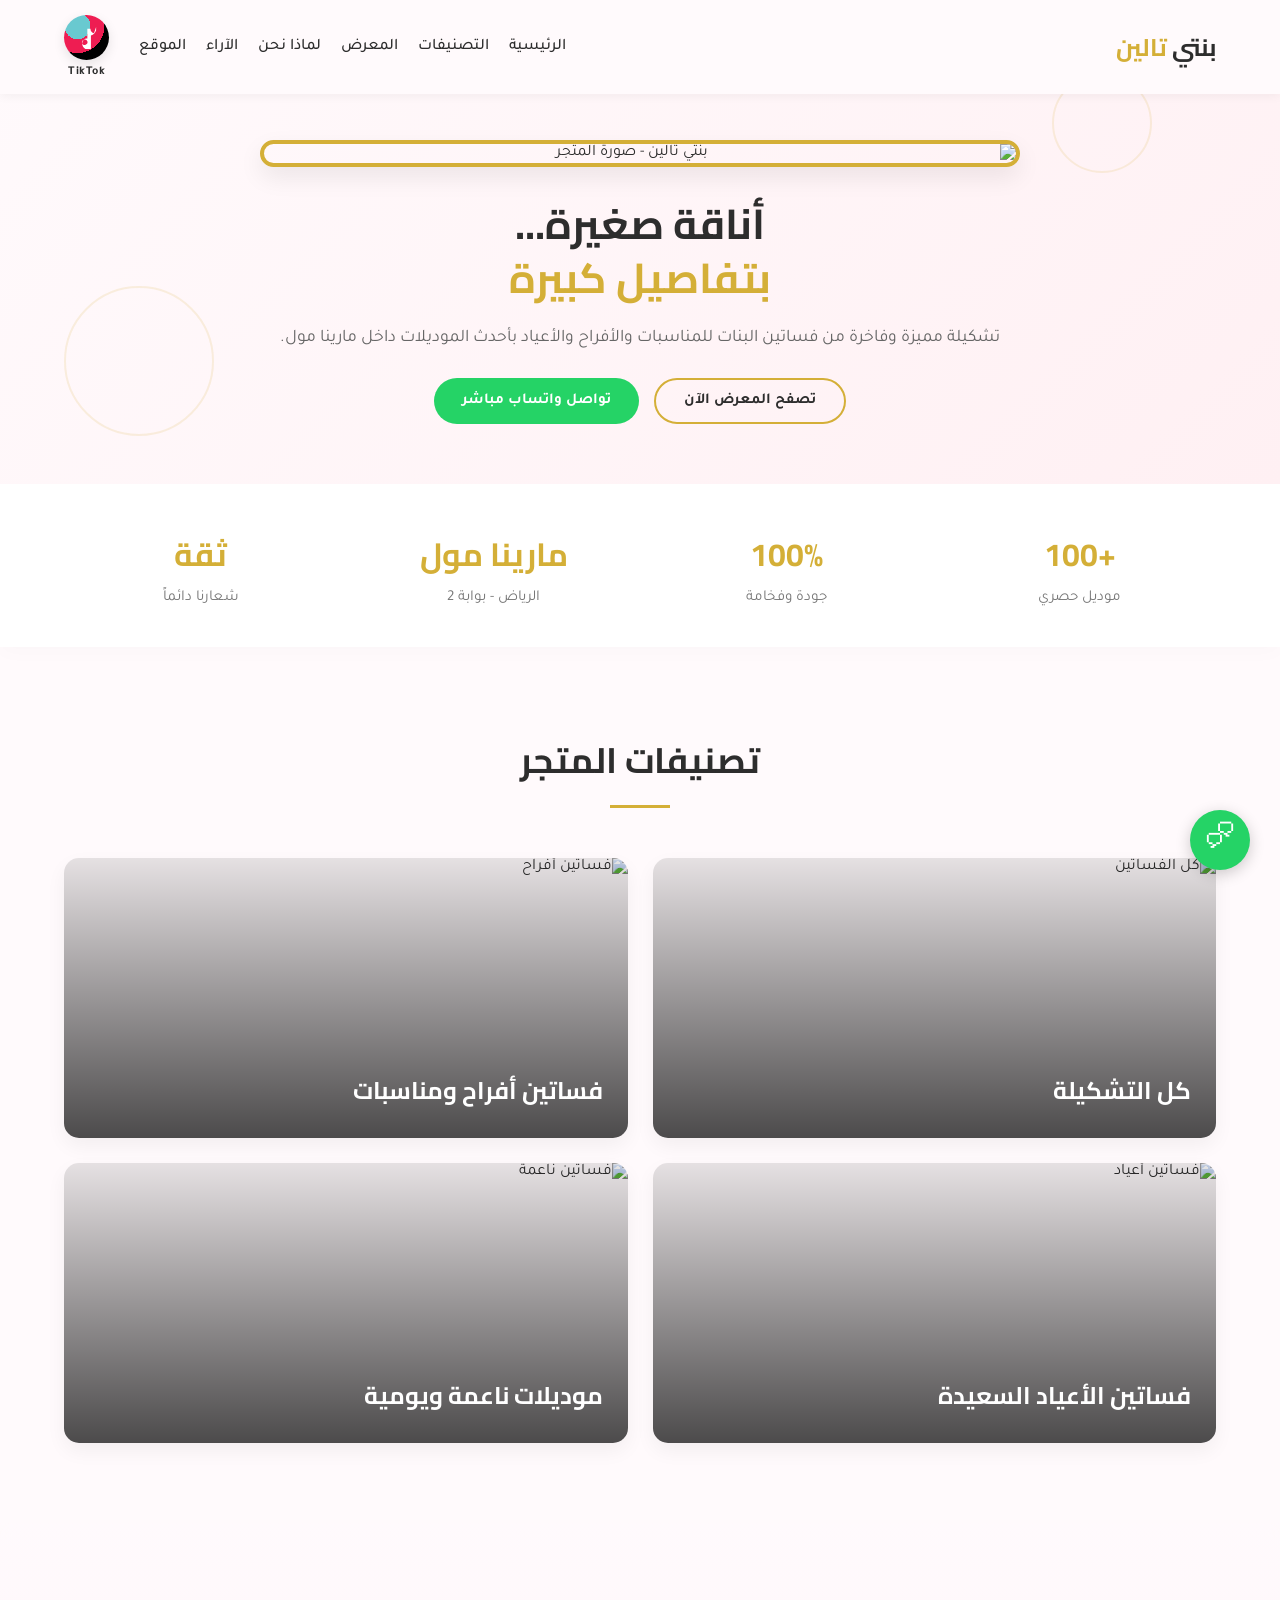
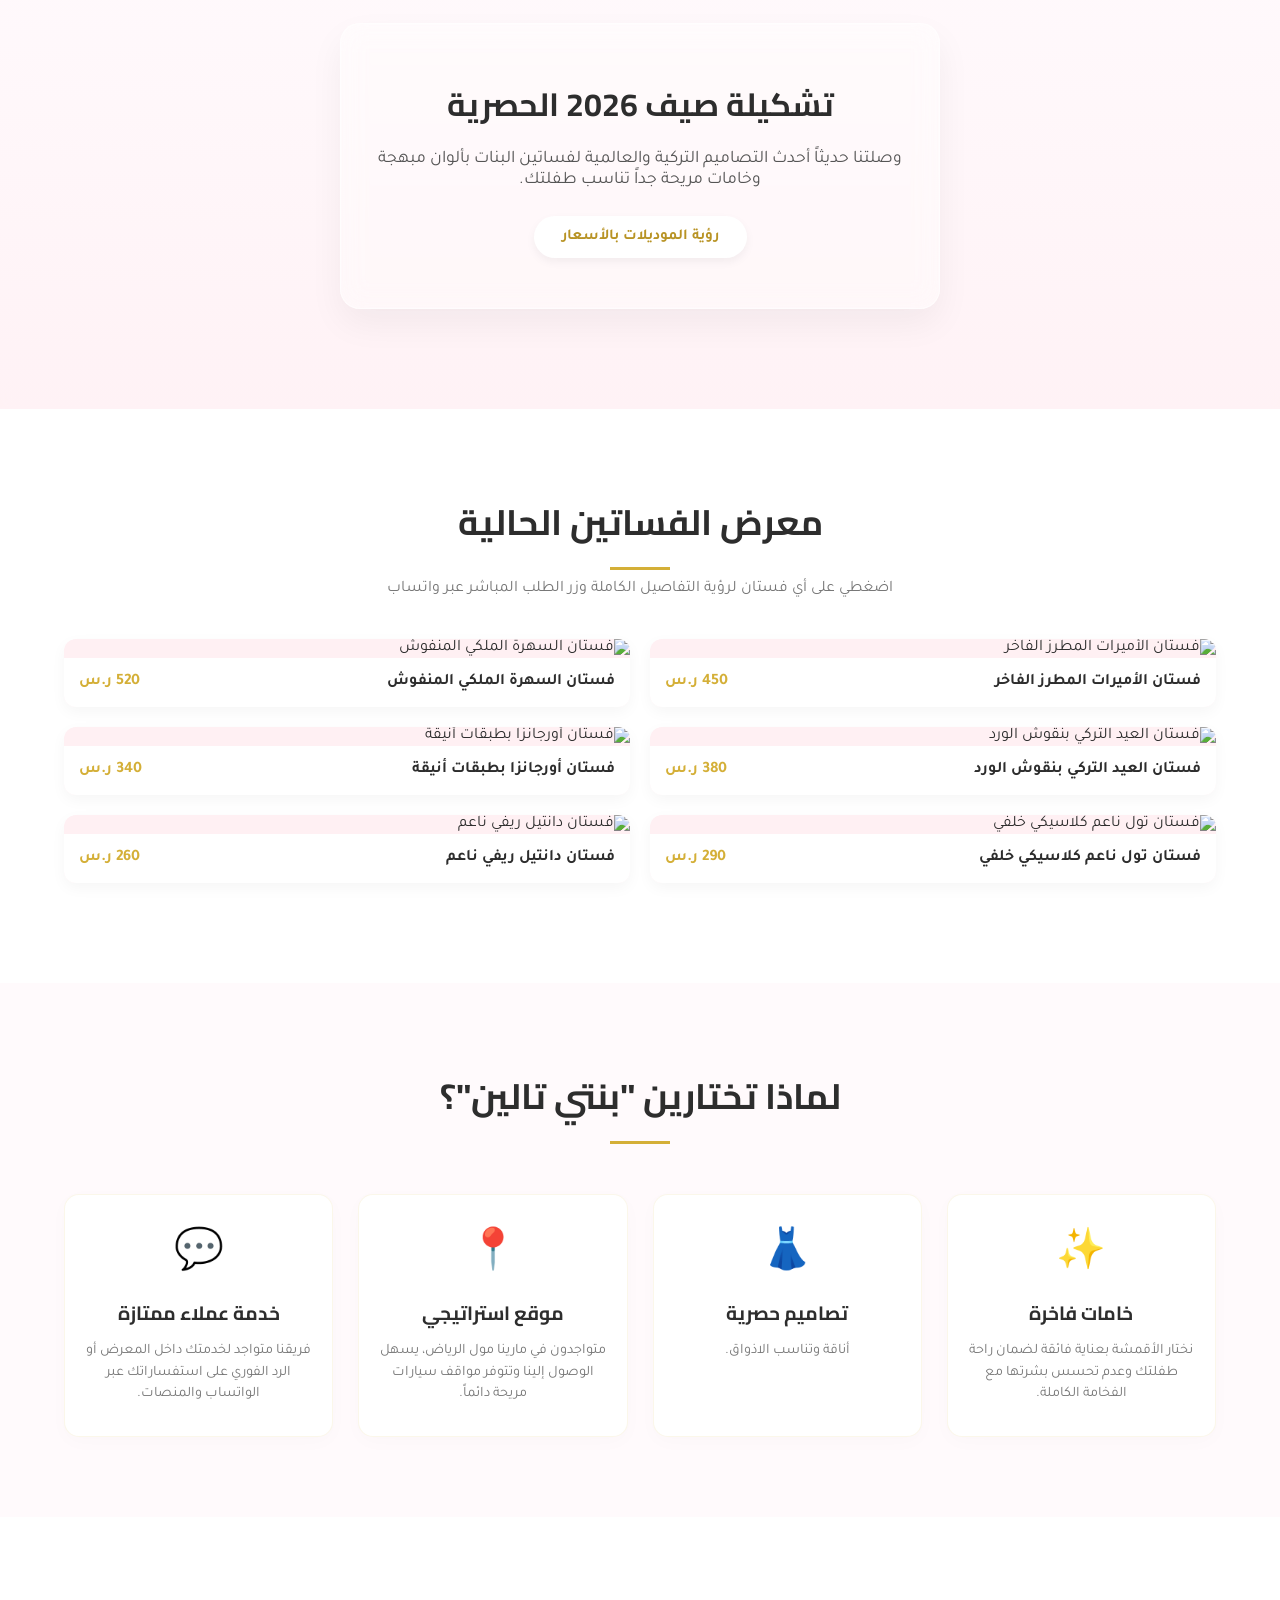
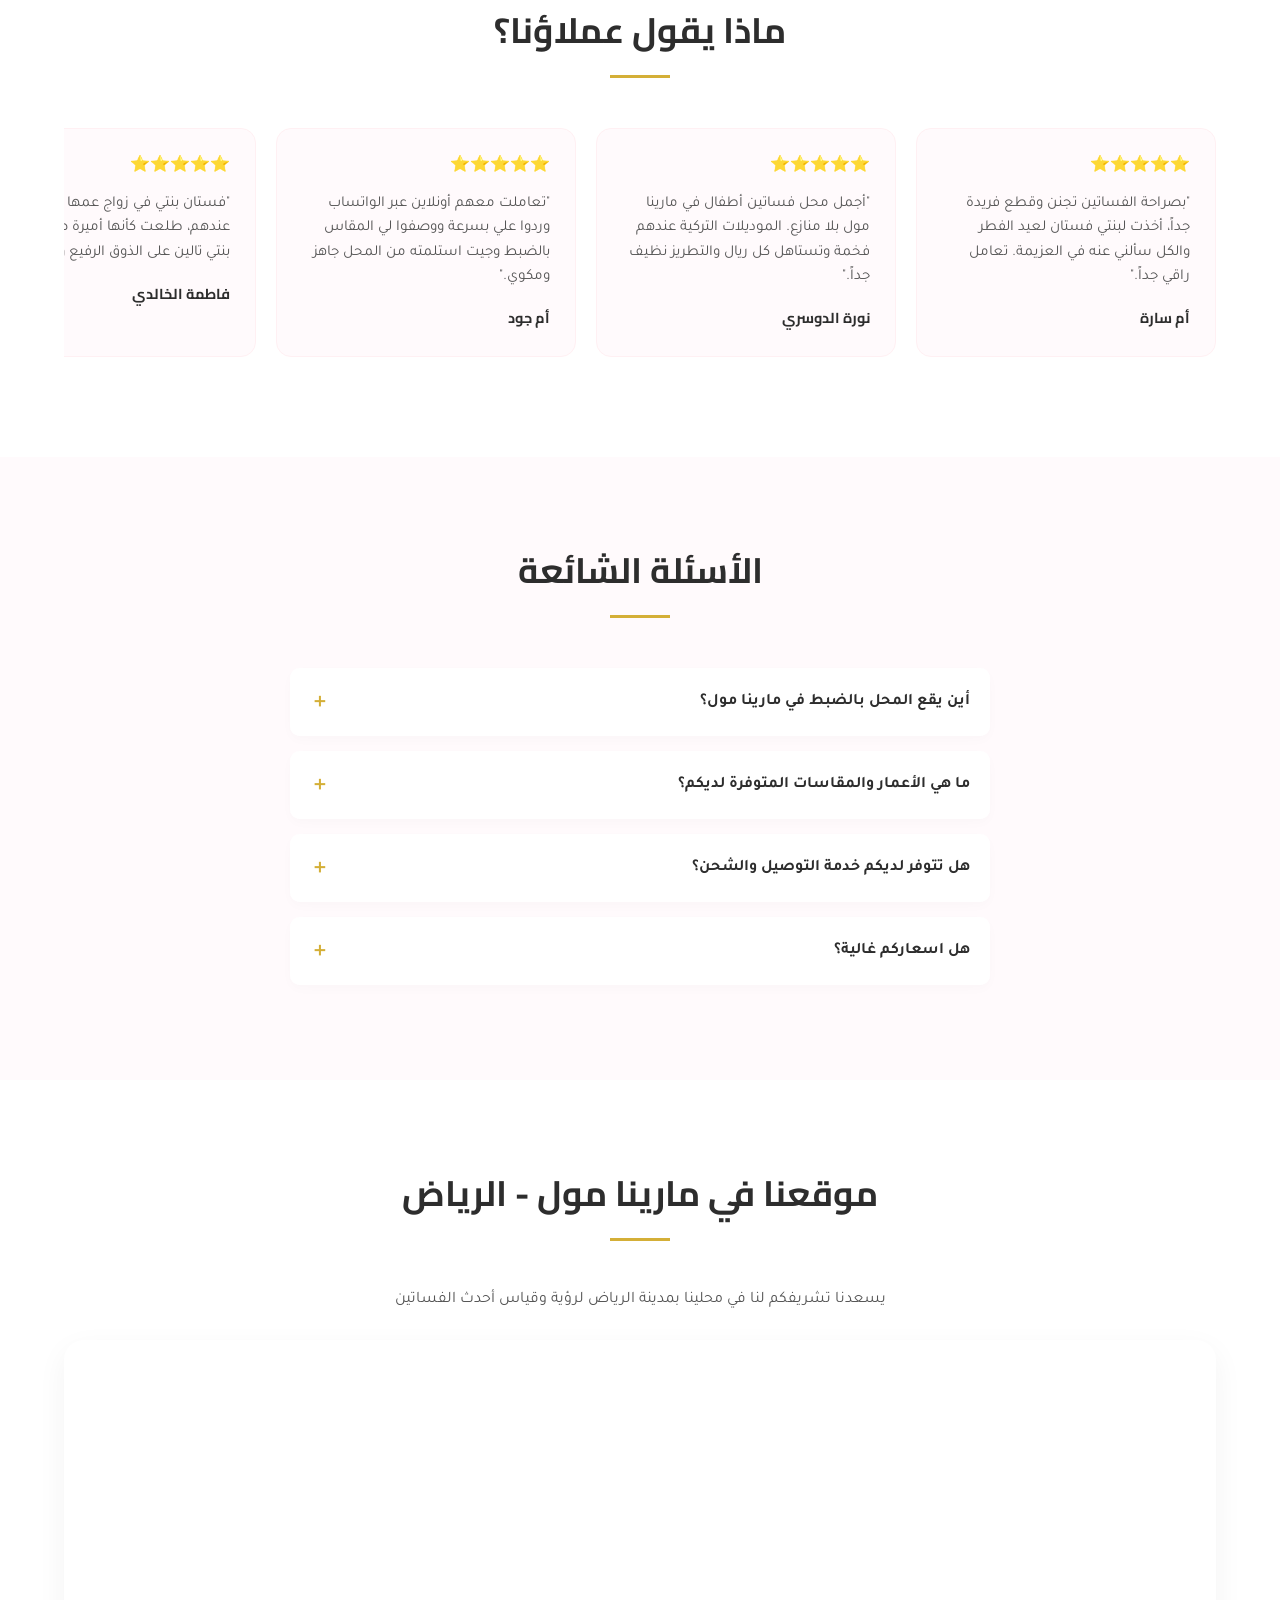
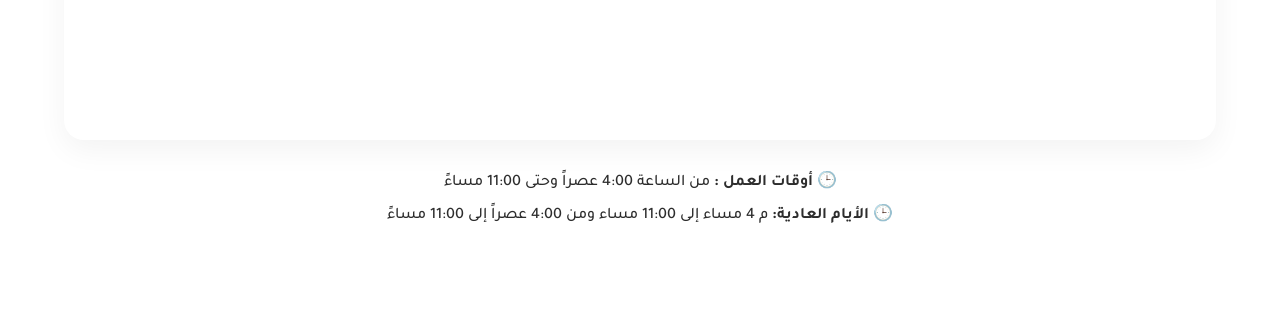
==== aa.html @ 48a289b3 "Update aa.html" ====
<!DOCTYPE html>
<html lang="ar" dir="rtl">
<head>
    <meta name="google-site-verification" content="google499851a66d03aeb0.html">
    <meta charset="UTF-8">
    <meta name="viewport" content="width=device-width, initial-scale=1.0">
    <title>بنتي تالين - فساتين بنات مارينا مول</title>
    
    <meta name="description" content="تشكيلة مميزة وفاخرة من فساتين البنات للمناسبات والأفراح والأعياد بأحدث الموديلات داخل مارينا مول">
    <meta name="keywords" content="فساتين بنات, فساتين مناسبات, مارينا مول, فساتين أفراح اطفال, بنتي تالين">
    
    <meta property="og:title" content="بنتي تالين - فساتين بنات مارينا مول">
    <meta property="og:description" content="أناقة صغيرة... بتفاصيل كبيرة. تشكيلة مميزة وفاخرة من فساتين البنات للمناسبات.">
    <meta property="og:type" content="website">
    
    <link rel="preconnect" href="https://fonts.googleapis.com">
    <link rel="preconnect" href="https://fonts.gstatic.com" crossorigin>
    <link href="https://fonts.googleapis.com/css2?family=Cairo:wght@600;700&family=Tajawal:wght@400;500;700&display=swap" rel="stylesheet">

    <link rel="stylesheet" href="aa.css">
    
    <script src="images.js"></script>
</head>
<body>

    <header>
        <div class="container nav-container">
            <div class="logo">بنتي <span>تالين</span></div>
            <div style="display: flex; align-items: center; gap: 30px;">
                <ul class="nav-links">
                    <li><a href="#hero">الرئيسية</a></li>
                    <li><a href="#categories">التصنيفات</a></li>
                    <li><a href="#gallery">المعرض</a></li>
                    <li><a href="#why-us">لماذا نحن</a></li>
                    <li><a href="#reviews">الآراء</a></li>
                    <li><a href="#map">الموقع</a></li>
                </ul>
                <a href="https://www.tiktok.com/@akikeno?_r=1&_t=ZS-97UPNBqDFsD" target="_blank" rel="noopener noreferrer" class="header-tiktok" aria-label="تيك توك بنتي تالين" title="تابعنا على TikTok">
                    <div class="header-tiktok-icon">
                        <svg viewBox="0 0 24 24" xmlns="http://www.w3.org/2000/svg" fill="white">
                            <path d="M19.59 6.69a4.83 4.83 0 0 1-3.77-4.25V2h-3.45v13.67a2.89 2.89 0 0 1-5.66 1.94 2.89 2.89 0 0 1 5.66-1.94v-3.45a6.47 6.47 0 0 0-5.66 5.88 6.47 6.47 0 0 0 9.56 5.64V9.34a8.23 8.23 0 0 0 5.66-5.66v-3.59z"/>
                        </svg>
                    </div>
                    <span class="header-tiktok-label">TikTok</span>
                </a>
            </div>
        </div>
    </header>

    <section id="hero" class="hero">
        <div class="circle-bg" style="width: 100px; height: 100px; top: 15%; right: 10%;"></div>
        <div class="circle-bg" style="width: 150px; height: 150px; bottom: 10%; left: 5%; animation-delay: 2s;"></div>
        
        <div class="container">
            <img src="https://b.top4top.io/p_38260nn431.jpg" alt="بنتي تالين - صورة المتجر" class="hero-img" loading="lazy">
            <h1>أناقة صغيرة... <br><span>بتفاصيل كبيرة</span></h1>
            <p>تشكيلة مميزة وفاخرة من فساتين البنات للمناسبات والأفراح والأعياد بأحدث الموديلات داخل مارينا مول.</p>
            
            <div class="hero-btns">
                <a href="#gallery" class="btn btn-gold-outline">تصفح المعرض الآن</a>
                <a href="https://wa.me/966562399039?text=%D9%85%D8%B1%D8%AD%D8%A8%D8%A7%D9%8B%20%D8%A8%D9%86%D8%AA%D9%8A%20%D8%AA%D8%A7%D9%84%D9%8A%D9%86%D8%8C%20%D8%A3%D9%88%D8%AF%20%D8%A7%D9%84%D8%A7%D8%B3%D8%AA%D9%81%D8%B3%D8%A7%D8%B1%20%D8%B9%D9%86%20%D8%A7%D9%84%D9%81%D8%B3%D8%A7%D8%AA%D9%8A%D9%86" target="_blank" class="btn btn-whatsapp">
                    تواصل واتساب مباشر
                </a>
            </div>
        </div>
    </section>

    <section class="stats">
        <div class="container stats-grid">
            <div class="stat-item">
                <h3>+100</h3>
                <p>موديل حصري</p>
            </div>
            <div class="stat-item">
                <h3>100%</h3>
                <p>جودة وفخامة</p>
            </div>
            <div class="stat-item">
                <h3>مارينا مول</h3>
                <p>الرياض - بوابة 2</p>
            </div>
            <div class="stat-item">
                <h3>ثقة</h3>
                <p>شعارنا دائماً</p>
            </div>
        </div>
    </section>

    <section id="categories" class="categories">
        <div class="container">
            <h2 class="section-title">تصنيفات المتجر</h2>
            <div class="grid-2x2">
                <div class="cat-card" onclick="filterCategory('all')">
                    <img src="https://e.top4top.io/p_38295d5wq1.jpg" alt="كل الفساتين" loading="lazy">
                    <div class="cat-overlay">
                        <h3>كل التشكيلة</h3>
                    </div>
                </div>
                <div class="cat-card" onclick="filterCategory('wedding')">
                    <img src="https://a.top4top.io/p_3829ii99p1.jpg" alt="فساتين أفراح" loading="lazy">
                    <div class="cat-overlay">
                        <h3>فساتين أفراح ومناسبات</h3>
                    </div>
                </div>
                <div class="cat-card" onclick="filterCategory('eid')">
                    <img src="https://h.top4top.io/p_3826laxaq1.jpg" alt="فساتين أعياد" loading="lazy">
                    <div class="cat-overlay">
                        <h3>فساتين الأعياد السعيدة</h3>
                    </div>
                </div>
                <div class="cat-card" onclick="filterCategory('soft')">
                    <img src="https://j.top4top.io/p_38267vpy11.jpg" alt="فساتين ناعمة" loading="lazy">
                    <div class="cat-overlay">
                        <h3>موديلات ناعمة ويومية</h3>
                    </div>
                </div>
            </div>
        </div>
    </section>

    <section class="season-section">
        <div class="season-box">
            <h2 style="font-family: 'Cairo', sans-serif; font-size: 2rem; margin-bottom: 15px; color: var(--text-dark);">تشكيلة صيف 2026 الحصرية</h2>
            <p style="font-size: 1.1rem; color: #555; margin-bottom: 25px;">وصلتنا حديثاً أحدث التصاميم التركية والعالمية لفساتين البنات بألوان مبهجة وخامات مريحة جداً تناسب طفلتك.</p>
            <a href="#gallery" class="btn btn-white" style="font-weight: 700; color: var(--gold-dark);">رؤية الموديلات بالأسعار</a>
        </div>
    </section>

    <section id="gallery" class="gallery-section">
        <div class="container">
            <h2 class="section-title">معرض الفساتين الحالية</h2>
            <p style="text-align: center; margin-top: -40px; margin-bottom: 40px; color: #777;">اضغطي على أي فستان لرؤية التفاصيل الكاملة وزر الطلب المباشر عبر واتساب</p>
            
            <div class="masonry-gallery" id="galleryContainer">
                </div>
        </div>
    </section>

    <div class="lightbox" id="lightbox">
        <div class="lightbox-content">
            <button class="lightbox-close" onclick="closeLightbox()">✖️</button>
            <img src="" alt="معاينة الفستان" class="lightbox-img" id="lightboxImg">
            <div class="lightbox-details">
                <h3 id="lightboxTitle" style="font-family: 'Cairo', sans-serif; font-size: 1.4rem;">اسم الفستان</h3>
                <div class="lightbox-price" id="lightboxPrice">000 ر.س</div>
                <div class="lightbox-status">✓ متوفر حالياً في المتجر (مارينا مول)</div>
                <a href="" target="_blank" class="btn btn-whatsapp" id="lightboxOrderBtn" style="width: 100%;">
                    طلب الفستان عبر واتساب مباشر
                </a>
            </div>
        </div>
    </div>

    <section id="why-us" class="why-us">
        <div class="container">
            <h2 class="section-title">لماذا تختارين "بنتي تالين"؟</h2>
            <div class="grid-2x2" style="grid-template-columns: repeat(auto-fit, minmax(250px, 1fr));">
                <div class="why-card">
                    <div class="why-icon">✨</div>
                    <h3>خامات فاخرة</h3>
                    <p>نختار الأقمشة بعناية فائقة لضمان راحة طفلتك وعدم تحسس بشرتها مع الفخامة الكاملة.</p>
                </div>
                <div class="why-card">
                    <div class="why-icon">👗</div>
                    <h3>تصاميم حصرية</h3>
                    <p>أناقة وتناسب الاذواق.</p>
                </div>
                <div class="why-card">
                    <div class="why-icon">📍</div>
                    <h3>موقع استراتيجي</h3>
                    <p>متواجدون في مارينا مول الرياض، يسهل الوصول إلينا وتتوفر مواقف سيارات مريحة دائماً.</p>
                </div>
                <div class="why-card">
                    <div class="why-icon">💬</div>
                    <h3>خدمة عملاء ممتازة</h3>
                    <p>فريقنا متواجد لخدمتك داخل المعرض أو الرد الفوري على استفساراتك عبر الواتساب والمنصات.</p>
                </div>
            </div>
        </div>
    </section>

    <section id="reviews" class="reviews">
        <div class="container">
            <h2 class="section-title">ماذا يقول عملاؤنا؟</h2>
            <div class="reviews-slider">
                <div class="review-card">
                    <div class="stars">⭐⭐⭐⭐⭐</div>
                    <p class="review-text">"بصراحة الفساتين تجنن وقطع فريدة جداً، أخذت لبنتي فستان لعيد الفطر والكل سألني عنه في العزيمة. تعامل راقي جداً."</p>
                    <h4 class="review-name">أم سارة </h4>
                </div>
                <div class="review-card">
                    <div class="stars">⭐⭐⭐⭐⭐</div>
                    <p class="review-text">"أجمل محل فساتين أطفال في مارينا مول بلا منازع. الموديلات التركية عندهم فخمة وتستاهل كل ريال والتطريز نظيف جداً."</p>
                    <h4 class="review-name">نورة الدوسري  </h4>
                </div>
                <div class="review-card">
                    <div class="stars">⭐⭐⭐⭐⭐</div>
                    <p class="review-text">"تعاملت معهم أونلاين عبر الواتساب وردوا علي بسرعة ووصفوا لي المقاس بالضبط وجيت استلمته من المحل جاهز ومكوي."</p>
                    <h4 class="review-name">أم جود  </h4>
                </div>
                <div class="review-card">
                    <div class="stars">⭐⭐⭐⭐⭐</div>
                    <p class="review-text">"فستان بنتي في زواج عمها كان من عندهم، طلعت كأنها أميرة صغيرة. شكراً بنتي تالين على الذوق الرفيع والأنيق."</p>
                    <h4 class="review-name">فاطمة الخالدي  </h4>
                </div>
            </div>
        </div>
    </section>

    <section class="faq">
        <div class="container faq-max">
            <h2 class="section-title">الأسئلة الشائعة</h2>
            
            <div class="faq-item">
                <div class="faq-question" onclick="toggleFaq(this)">أين يقع المحل بالضبط في مارينا مول؟</div>
                <div class="faq-answer">يقع متجر "بنتي تالين" في مارينا مول بمدينة الرياض، الدور الثاني.</div>
            </div>
            
            <div class="faq-item">
                <div class="faq-question" onclick="toggleFaq(this)">ما هي الأعمار والمقاسات المتوفرة لديكم؟</div>
                <div class="faq-answer">نوفر تشكيلة واسعة جداً  ويمكنك التاكد من النوع المطلوب عبر الواتساب.</div>
            </div>
            
            <div class="faq-item">
                <div class="faq-question" onclick="toggleFaq(this)">هل تتوفر لديكم خدمة التوصيل والشحن؟</div>
                <div class="faq-answer">حالياً البيع مباشر وتوفير الموديلات داخل المعرض بمارينا مول لضمان قياس الفستان ومعاينته، ويمكنك التنسيق معنا عبر الواتساب للاستفسار وحجز القطع قبل المجيء.</div>
            </div>

            <div class="faq-item">
                <div class="faq-question" onclick="toggleFaq(this)">هل اسعاركم غالية؟</div>
                <div class="faq-answer">اسعرنا تعتبر ضمن ارخص اسعار الفساتين والافضل جودة.</div>
            </div>
        </div>
    </section>

    <section id="map" class="map-section">
        <div class="container">
            <h2 class="section-title">موقعنا في مارينا مول - الرياض</h2>
            <p style="margin-bottom: 30px; color: #555;">يسعدنا تشريفكم لنا في محلينا بمدينة الرياض لرؤية وقياس أحدث الفساتين</p>
            
            <div class="map-container">
                <iframe src="https://maps.app.goo.gl/6ntBFofC52RAqgWJ9" allowfullscreen="" loading="lazy" referrerpolicy="no-referrer-when-downgrade"></iframe>
            </div>
            
            <div class="work-hours">
                <p>🕒 <strong>أوقات العمل :</strong> من الساعة 4:00 عصراً وحتى 11:00 مساءً</p>
                <p style="margin-top: 10px;">🕒 <strong>الأيام العادية:</strong> م 4 مساء إلى 11:00 مساء ومن 4:00 عصراً إلى 11:00 مساءً</p>
            </div>
        </div>
    </section>

    <a href="https://wa.me/966562399039?text=%D9%85%D8%B1%D8%AD%D8%A8%D8%A7%D9%8B%20%D8%A8%D9%86%D8%AA%D9%8A%20%D8%AA%D8%A7%D9%84%D9%8A%D9%86%D8%8C%20%D8%A3%D9%88%D8%AF%20%D8%A7%D9%84%D8%A7%D8%B3%D8%AA%D9%81%D8%B3%D8%A7%D8%B1" class="whatsapp-float" target="_blank" rel="noopener noreferrer" aria-label="تواصل معنا عبر واتساب">
        🗪
    </a>

    <script src="aa.js"></script>
</body>
    </html>
---- aa.css ----
:root {
    --bg-pure: #fffafc;
    --bg-pink: #fff0f3;
    --gold: #d4af37;
    --gold-dark: #b89324;
    --text-dark: #2d2d2d;
    --whatsapp-color: #25D366;
    --white: #ffffff;
}

* {
    box-sizing: border-box;
    margin: 0;
    padding: 0;
    scroll-behavior: smooth;
}

body {
    font-family: 'Tajawal', sans-serif;
    background-color: var(--bg-pure);
    color: var(--text-dark);
    overflow-x: hidden;
}

h1, h2, h3, h4 {
    font-family: 'Cairo', sans-serif;
}

a {
    text-decoration: none;
    color: inherit;
}

img {
    max-width: 100%;
    height: auto;
    display: block;
}

.container {
    width: 90%;
    max-width: 1200px;
    margin: 0 auto;
}

.btn {
    display: inline-flex;
    align-items: center;
    justify-content: center;
    padding: 12px 28px;
    border-radius: 50px;
    font-weight: bold;
    transition: all 0.3s ease;
    cursor: pointer;
    border: none;
    font-size: 0.95rem;
}

/* 1. الشريط العلوي الثابت (Header) */
header {
    position: fixed;
    top: 0;
    left: 0;
    right: 0;
    background-color: rgba(255, 250, 252, 0.95);
    backdrop-filter: blur(10px);
    box-shadow: 0 2px 10px rgba(0,0,0,0.05);
    z-index: 1000;
    transition: all 0.3s ease;
}

.nav-container {
    display: flex;
    justify-content: space-between;
    align-items: center;
    padding: 15px 0;
}

.logo {
    font-family: 'Cairo', sans-serif;
    font-size: 1.5rem;
    font-weight: 700;
    color: var(--text-dark);
}
.logo span { color: var(--gold); }

.nav-links {
    display: flex;
    gap: 20px;
    list-style: none;
}

.nav-links a {
    font-weight: 500;
    transition: color 0.3s;
}

.nav-links a:hover {
    color: var(--gold);
}

/* زر TikTok في Header */
.header-tiktok {
    display: flex;
    flex-direction: column;
    align-items: center;
    gap: 5px;
    text-decoration: none;
    transition: transform 0.3s ease;
}

.header-tiktok:hover {
    transform: scale(1.1);
}

.header-tiktok-icon {
    width: 45px;
    height: 45px;
    display: flex;
    align-items: center;
    justify-content: center;
    background: radial-gradient(circle at 30% 25%, #69C9D0 0%, #69C9D0 28%, #EE1D52 28%, #EE1D52 58%, #000 58%, #000 100%);
    border-radius: 50%;
    box-shadow: 0 4px 12px rgba(0,0,0,0.1);
}

.header-tiktok-icon svg {
    width: 22px;
    height: 22px;
    display: block;
}

.header-tiktok-label {
    font-size: 0.75rem;
    font-weight: 600;
    color: var(--text-dark);
    letter-spacing: 0.5px;
}

/* 2. القسم الأول - Hero Section */
.hero {
    padding: 140px 0 60px 0;
    background: linear-gradient(135deg, var(--bg-pure) 0%, var(--bg-pink) 100%);
    position: relative;
    text-align: center;
    overflow: hidden;
}

/* دوائر ذهبية متحركة */
.circle-bg {
    position: absolute;
    border: 2px solid rgba(212, 175, 55, 0.15);
    border-radius: 50%;
    animation: float 8s infinite ease-in-out;
    pointer-events: none;
}
@keyframes float {
    0%, 100% { transform: translateY(0) rotate(0deg); }
    50% { transform: translateY(-20px) rotate(180deg); }
}

/* تعديل شكل الصورة الرئيسية */
.hero-img {
    width: 100%;
    max-width: 760px;
    height: auto;
    border-radius: 14px;
    object-fit: cover;
    margin: 0 auto 30px auto;
    border: 4px solid var(--gold);
    box-shadow: 0 10px 25px rgba(0,0,0,0.08);
}

.hero h1 {
    font-size: 2.6rem;
    color: var(--text-dark);
    margin-bottom: 20px;
    line-height: 1.3;
}

.hero h1 span {
    color: var(--gold);
}

.hero p {
    font-size: 1.1rem;
    max-width: 720px;
    margin: 0 auto 25px auto;
    color: #666;
    line-height: 1.6;
}

.hero-btns {
    display: flex;
    justify-content: center;
    gap: 15px;
    flex-wrap: wrap;
}

.btn-gold-outline {
    background: transparent;
    border: 2px solid var(--gold);
    color: var(--text-dark);
}
.btn-gold-outline:hover { background: var(--gold); color: white; }

.btn-whatsapp {
    background-color: var(--whatsapp-color);
    color: white;
    animation: pulse-green 2s infinite;
}
@keyframes pulse-green {
    0% { box-shadow: 0 0 0 0 rgba(37, 211, 102, 0.5); }
    70% { box-shadow: 0 0 0 15px rgba(37, 211, 102, 0); }
    100% { box-shadow: 0 0 0 0 rgba(37, 211, 102, 0); }
}

.btn-white {
    background: var(--white);
    color: var(--text-dark);
    box-shadow: 0 4px 10px rgba(0,0,0,0.05);
}

/* 3. قسم الإحصائيات السريع */
.stats {
    padding: 40px 0;
    background: var(--white);
    box-shadow: 0 5px 20px rgba(0,0,0,0.02);
}

.stats-grid {
    display: grid;
    grid-template-columns: repeat(4, 1fr);
    gap: 20px;
    text-align: center;
}

.stat-item h3 {
    font-size: 2rem;
    color: var(--gold);
    margin-bottom: 5px;
}

.stat-item p {
    color: #777;
    font-size: 0.95rem;
}

/* العنوان العام للأقسام */
.section-title {
    text-align: center;
    margin-bottom: 50px;
    font-size: 2.2rem;
    position: relative;
    padding-bottom: 15px;
}
.section-title::after {
    content: '';
    position: absolute;
    bottom: 0;
    left: 50%;
    transform: translateX(-50%);
    width: 60px;
    height: 3px;
    background-color: var(--gold);
}

/* 4. القسم الثاني - التصنيفات */
.categories { padding: 80px 0; }
.grid-2x2 {
    display: grid;
    grid-template-columns: repeat(2, 1fr);
    gap: 25px;
}

.cat-card {
    position: relative;
    height: 280px;
    border-radius: 15px;
    overflow: hidden;
    box-shadow: 0 8px 20px rgba(0,0,0,0.05);
    cursor: pointer;
}

.cat-card img {
    width: 100%;
    height: 100%;
    object-fit: cover;
    transition: transform 0.5s ease;
}

.cat-card:hover img {
    transform: scale(1.08);
}

.cat-overlay {
    position: absolute;
    inset: 0;
    background: linear-gradient(to top, rgba(0,0,0,0.7) 0%, rgba(0,0,0,0.1) 100%);
    display: flex;
    align-items: flex-end;
    padding: 25px;
}

.cat-overlay h3 {
    color: var(--white);
    font-size: 1.5rem;
}

/* 5. القسم الثالث - تشكيلة الموسم */
.season-section {
    padding: 100px 0;
    background: linear-gradient(rgba(255,250,252,0.8), rgba(255,240,243,0.8)), url('https://images.unsplash.com/photo-1518837695005-2083093ee35b?q=80&w=1200') center/cover;
    backdrop-filter: blur(8px);
    text-align: center;
}

.season-box {
    background: rgba(255, 255, 255, 0.4);
    border: 1px solid rgba(255, 255, 255, 0.6);
    backdrop-filter: blur(12px);
    padding: 50px 30px;
    border-radius: 20px;
    display: inline-block;
    max-width: 600px;
    box-shadow: 0 15px 35px rgba(0,0,0,0.05);
}

/* 6. القسم الرابع - معرض الصور */
.gallery-section { padding: 80px 0; background-color: var(--white); }

.masonry-gallery {
    column-count: 2;
    column-gap: 20px;
}

.gallery-item {
    break-inside: avoid;
    margin-bottom: 20px;
    border-radius: 12px;
    overflow: hidden;
    box-shadow: 0 5px 15px rgba(0,0,0,0.04);
    cursor: pointer;
    position: relative;
    background: var(--bg-pink);
}

.gallery-item img {
    width: 100%;
    transition: transform 0.4s;
}

.gallery-item:hover img {
    transform: scale(1.03);
}

.item-info {
    padding: 15px;
    background: var(--white);
    display: flex;
    justify-content: space-between;
    align-items: center;
}

.item-title { font-weight: bold; font-size: 1rem; }
.item-price { color: var(--gold); font-weight: 700; }

/* 7. الـ Lightbox المطور */
.lightbox {
    position: fixed;
    inset: 0;
    background: rgba(0,0,0,0.85);
    backdrop-filter: blur(5px);
    z-index: 2000;
    display: none;
    justify-content: center;
    align-items: center;
    padding: 20px;
}

.lightbox-content {
    background: var(--white);
    border-radius: 20px;
    max-width: 450px;
    width: 100%;
    overflow: hidden;
    position: relative;
    animation: zoomIn 0.3s ease;
}

@keyframes zoomIn {
    from { transform: scale(0.9); opacity: 0; }
    to { transform: scale(1); opacity: 1; }
}

.lightbox-close {
    position: absolute;
    top: 15px;
    left: 15px;
    background: rgba(0,0,0,0.5);
    color: white;
    border: none;
    width: 35px;
    height: 35px;
    border-radius: 50%;
    font-size: 1.2rem;
    cursor: pointer;
    z-index: 10;
}

.lightbox-img {
    width: 100%;
    max-height: 400px;
    object-fit: cover;
}

.lightbox-details {
    padding: 25px;
    text-align: center;
}

.lightbox-price {
    font-size: 1.8rem;
    color: var(--gold);
    font-weight: 700;
    margin: 10px 0;
}

.lightbox-status {
    color: #25D366;
    font-weight: bold;
    margin-bottom: 20px;
}

/* 8. القسم الخامس - لماذا نحن */
.why-us { padding: 80px 0; }

.why-card {
    background: var(--white);
    padding: 30px 20px;
    border-radius: 15px;
    text-align: center;
    box-shadow: 0 5px 20px rgba(0,0,0,0.02);
    transition: transform 0.3s ease;
    border: 1px solid rgba(212,175,55,0.1);
}

.why-card:hover {
    transform: translateY(-8px);
}

.why-icon {
    font-size: 2.5rem;
    margin-bottom: 15px;
}

.why-card h3 { margin-bottom: 10px; font-size: 1.2rem; }
.why-card p { color: #777; font-size: 0.9rem; line-height: 1.5; }

/* 9. القسم السادس - آراء العملاء */
.reviews { padding: 80px 0; background-color: var(--white); }
.reviews-slider {
    display: flex;
    gap: 20px;
    overflow-x: auto;
    scroll-snap-type: x mandatory;
    padding-bottom: 20px;
    scrollbar-width: none;
}
.reviews-slider::-webkit-scrollbar { display: none; }

.review-card {
    flex: 0 0 300px;
    scroll-snap-align: start;
    background: var(--bg-pure);
    padding: 25px;
    border-radius: 15px;
    border: 1px solid var(--bg-pink);
}

.stars { color: var(--gold); margin-bottom: 15px; }
.review-text { font-size: 0.95rem; color: #555; line-height: 1.6; margin-bottom: 15px; min-height: 70px; }
.review-name { font-weight: bold; font-size: 0.9rem; color: var(--text-dark); }

/* 10. القسم السابع - الأسئلة الشائعة */
.faq { padding: 80px 0; }
.faq-max { max-width: 700px; margin: 0 auto; }

.faq-item {
    background: var(--white);
    margin-bottom: 15px;
    border-radius: 10px;
    overflow: hidden;
    box-shadow: 0 4px 12px rgba(0,0,0,0.02);
}

.faq-question {
    padding: 20px;
    font-weight: bold;
    display: flex;
    justify-content: space-between;
    align-items: center;
    cursor: pointer;
    background: var(--white);
    transition: background 0.3s;
}

.faq-question::after {
    content: '＋';
    color: var(--gold);
    font-size: 1.2rem;
    transition: transform 0.3s;
}

.faq-item.active .faq-question::after {
    content: '－';
}

.faq-answer {
    padding: 0 20px;
    max-height: 0;
    overflow: hidden;
    transition: max-height 0.3s ease, padding 0.3s ease;
    color: #666;
    line-height: 1.6;
    font-size: 0.95rem;
}

.faq-item.active .faq-answer {
    padding: 0 20px 20px 20px;
    max-height: 200px;
}

/* 11. القسم الثامن - الموقع والخريطة */
.map-section { padding: 80px 0; background: var(--white); text-align: center; }
.map-container {
    border-radius: 20px;
    overflow: hidden;
    box-shadow: 0 10px 30px rgba(0,0,0,0.05);
    margin-bottom: 30px;
    height: 400px;
}
.map-container iframe { width: 100%; height: 100%; border: 0; }
.work-hours { margin: 20px 0; font-weight: 500; }

/* 12. زر واتساب عائم */
.whatsapp-float {
    position: fixed;
    bottom: 30px;
    right: 30px;
    background-color: var(--whatsapp-color);
    color: white;
    width: 60px;
    height: 60px;
    border-radius: 50%;
    display: flex;
    justify-content: center;
    align-items: center;
    box-shadow: 0 4px 15px rgba(0,0,0,0.2);
    z-index: 999;
    font-size: 30px;
    animation: pulse 2s infinite;
}
@keyframes pulse {
    0% { transform: scale(1); }
    50% { transform: scale(1.08); }
    100% { transform: scale(1); }
}

/* التوافق التام مع الجوال */
@media (max-width: 768px) {
    .nav-links { display: none; }
    .hero h1 { font-size: 2rem; }
    .stats-grid { grid-template-columns: repeat(2, 1fr); }
    .grid-2x2 { grid-template-columns: 1fr; gap: 15px; }
    .masonry-gallery { column-count: 2; }
    .section-title { font-size: 1.8rem; }
}

@media (max-width: 480px) {
    .masonry-gallery { column-count: 2; column-gap: 10px; }
    .gallery-item { margin-bottom: 10px; }
    .item-info { padding: 8px; flex-direction: column; align-items: flex-start; gap: 4px; }
    .item-title { font-size: 0.85rem; }
    .item-price { font-size: 0.85rem; }
    .hero-img { width: 100%; height: auto; max-width: 320px; border-radius: 10px; }
}
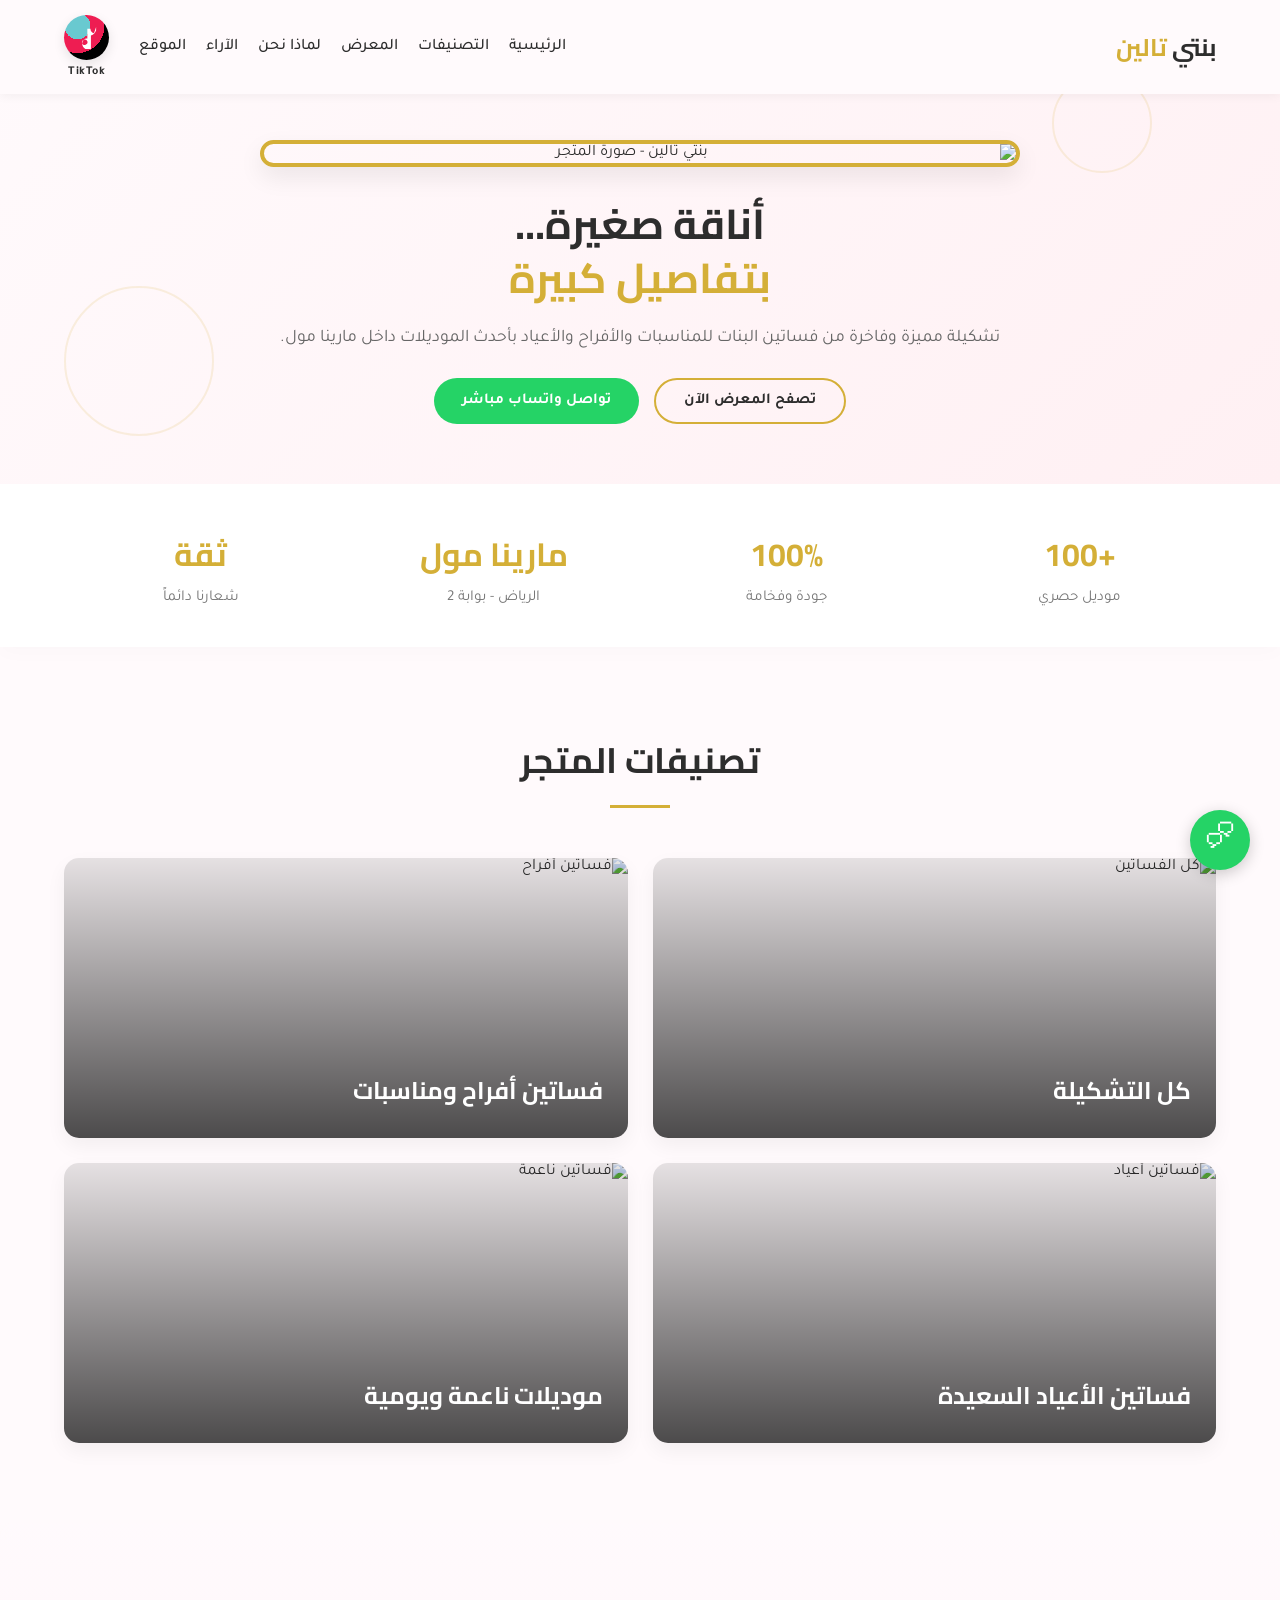
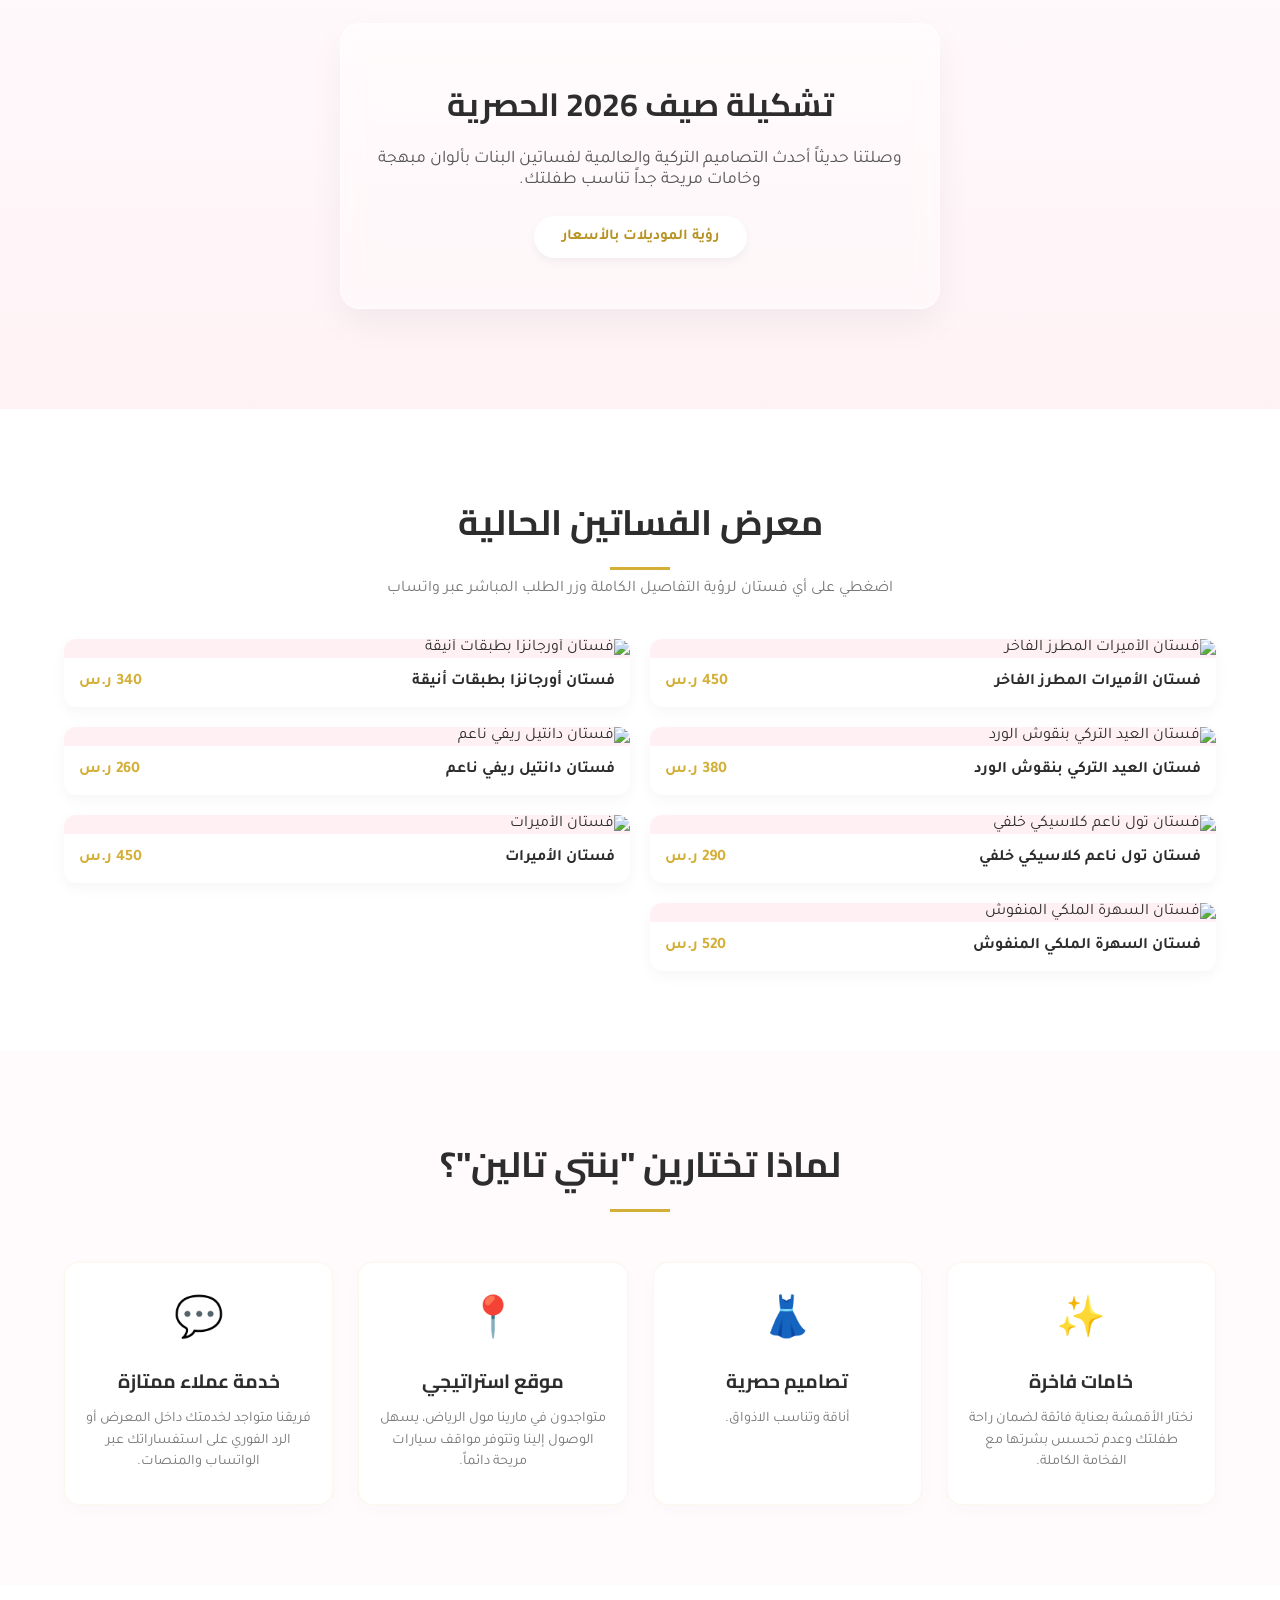
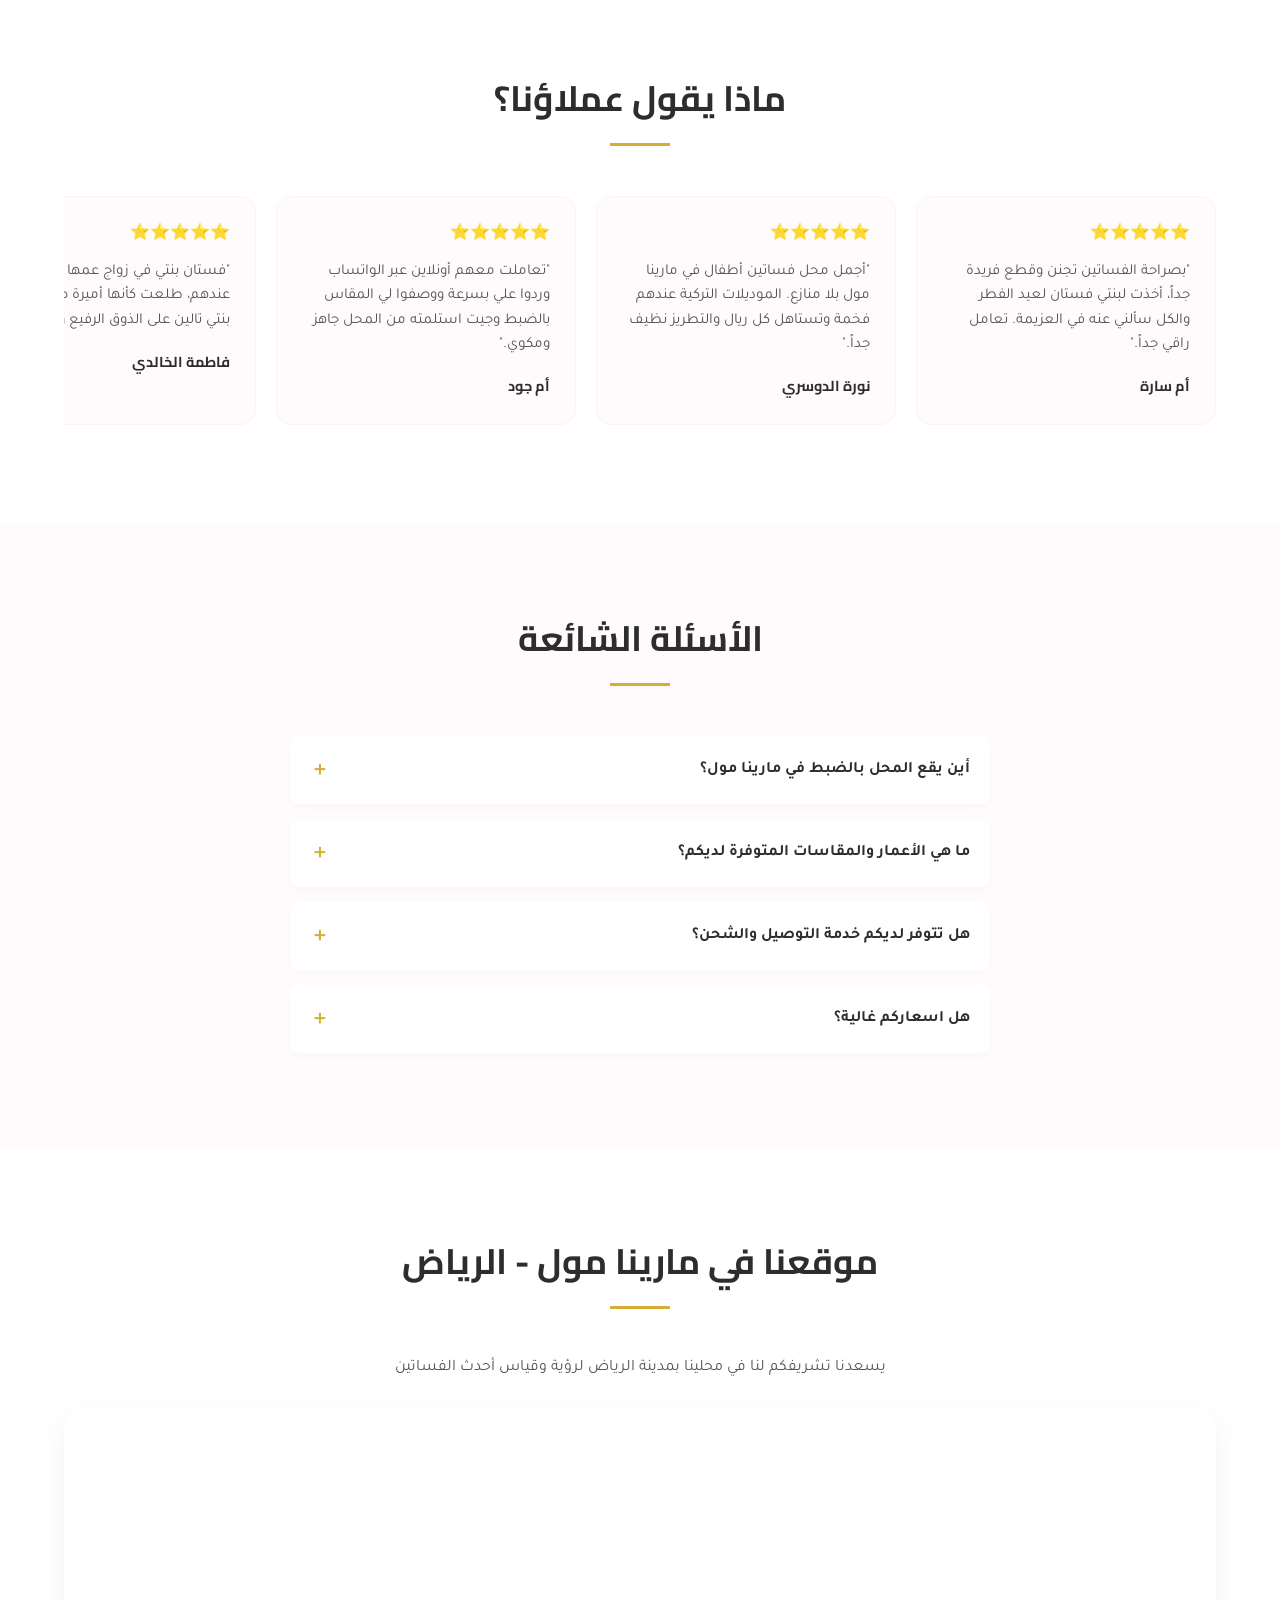
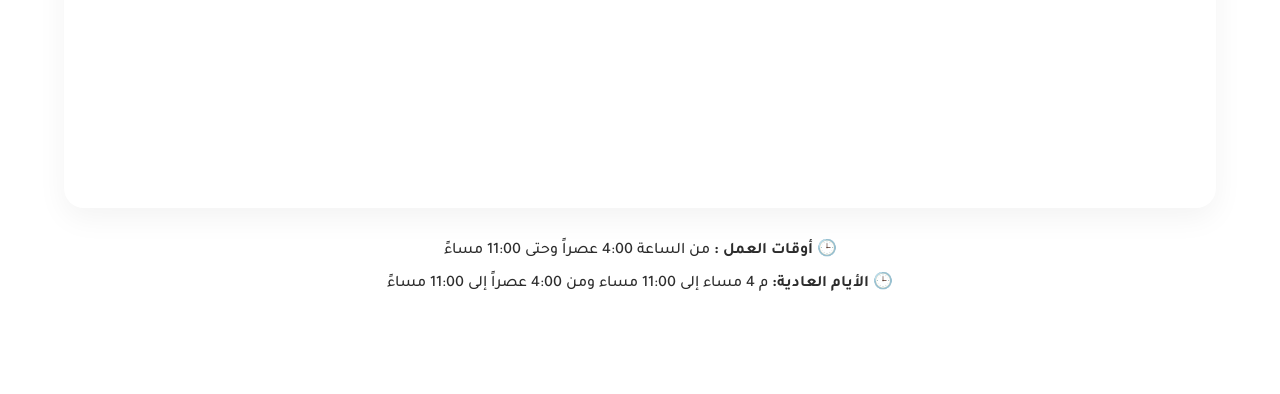
==== commit 389235d1: "Update aa.html" ====
--- a/aa.html
+++ b/aa.html
@@ -20,6 +20,15 @@
     <link rel="stylesheet" href="aa.css">
     
     <script src="images.js"></script>
+    <script type="application/ld+json">
+{
+  "@context":"https://schema.org",
+  "@type":"WebSite",
+  "name":"بنتي تالين",
+  "alternateName":"Binti Taleen",
+  "url":"https://abkr-tool.github.io/"
+}
+    </script>
 </head>
 <body>
 
@@ -239,7 +248,14 @@
             <p style="margin-bottom: 30px; color: #555;">يسعدنا تشريفكم لنا في محلينا بمدينة الرياض لرؤية وقياس أحدث الفساتين</p>
             
             <div class="map-container">
-                <iframe src="https://maps.app.goo.gl/6ntBFofC52RAqgWJ9" allowfullscreen="" loading="lazy" referrerpolicy="no-referrer-when-downgrade"></iframe>
+                <iframe
+    src="https://maps.google.com/maps?q=%D9%85%D8%A7%D8%B1%D9%8A%D9%86%D8%A7+%D9%85%D9%88%D9%84+%D8%A7%D9%84%D8%B1%D9%8A%D8%A7%D8%B6&t=&z=15&ie=UTF8&iwloc=&output=embed"
+    width="100%"
+    height="400"
+    style="border:0;"
+    loading="lazy"
+    allowfullscreen>
+                </iframe>
             </div>
             
             <div class="work-hours">
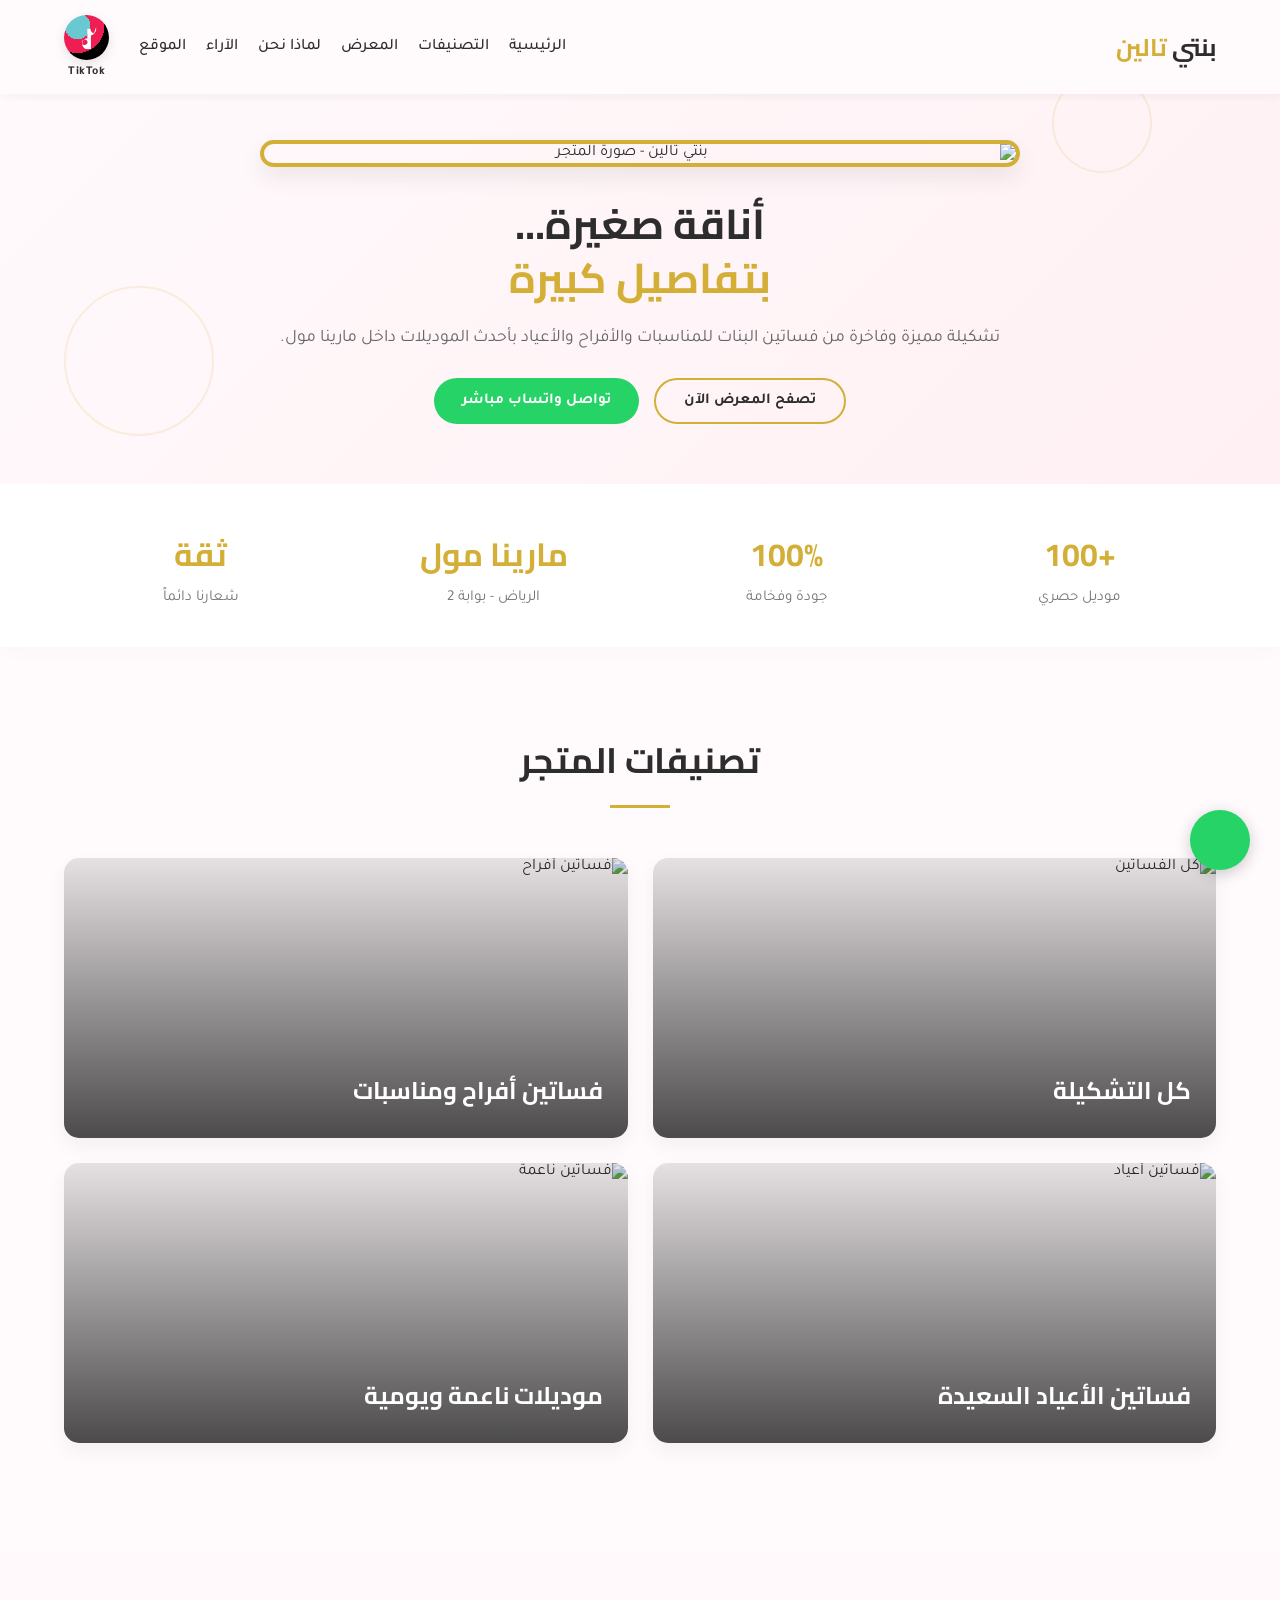
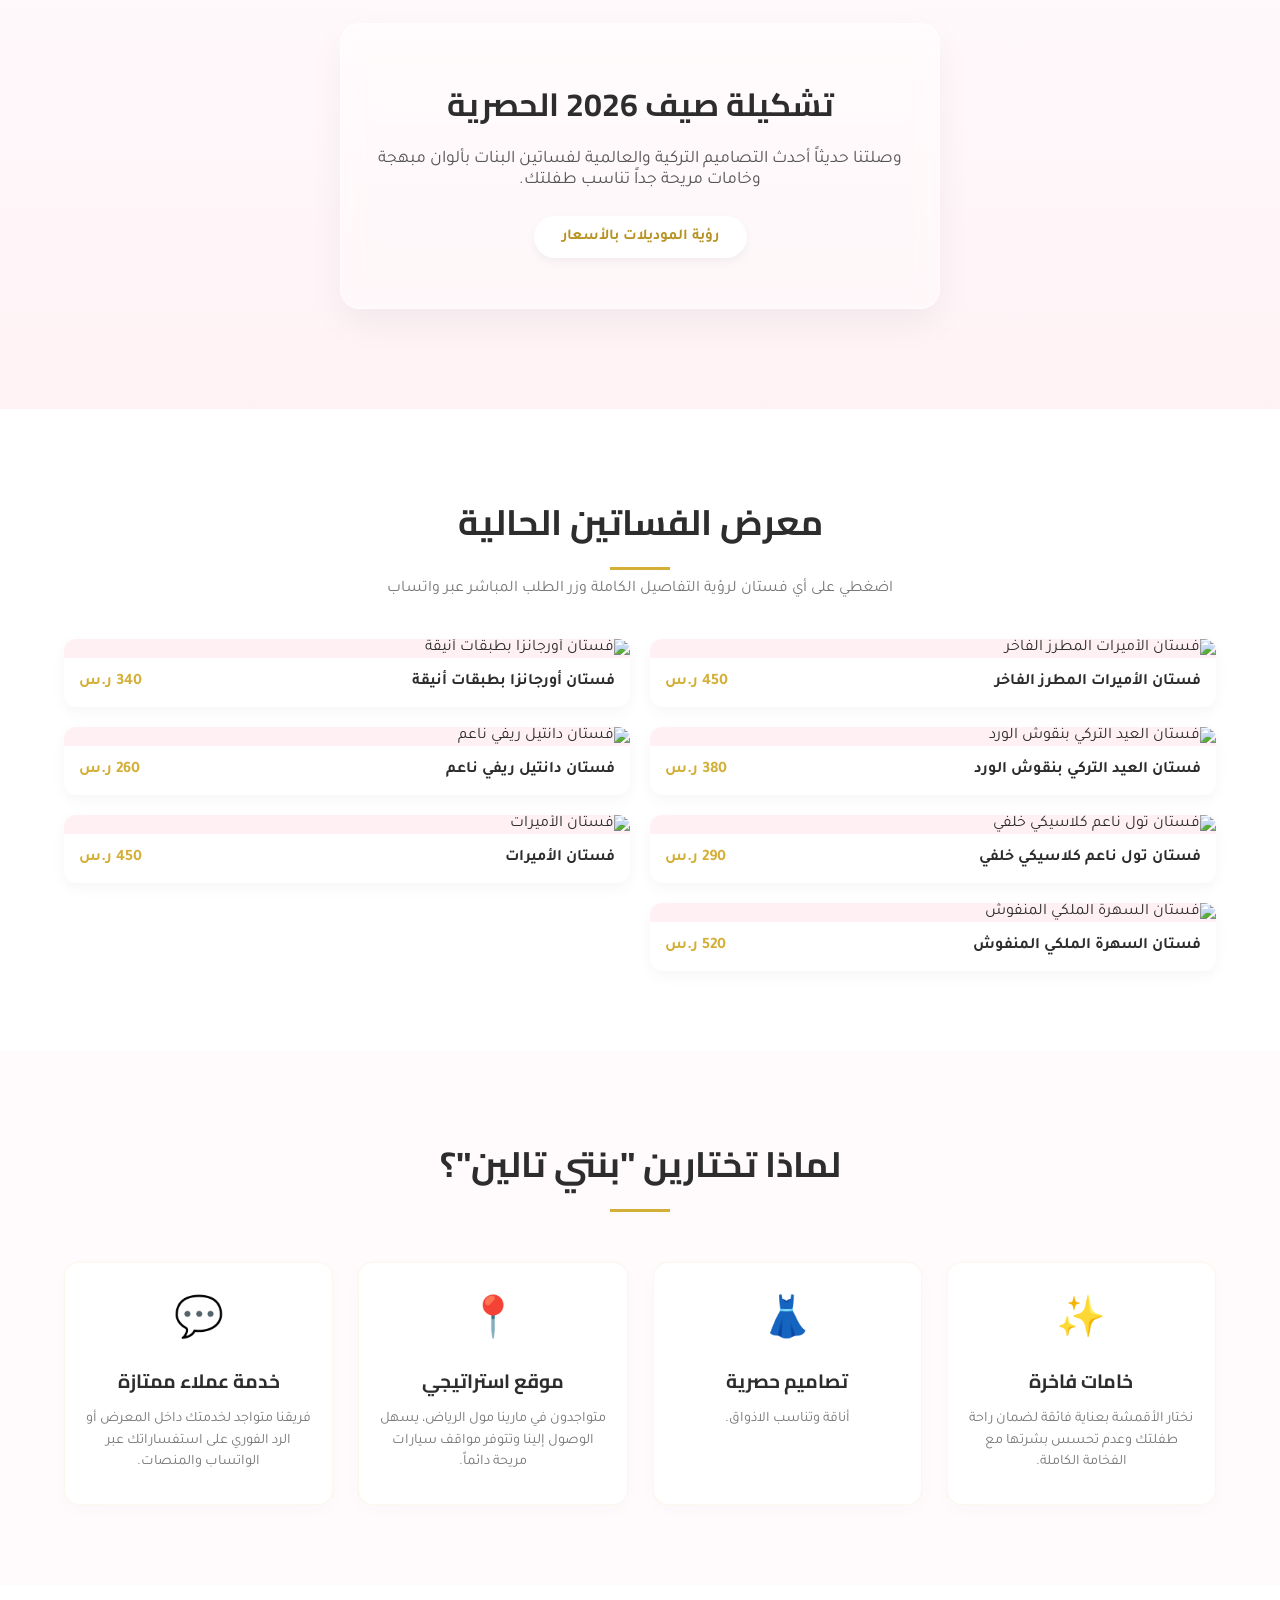
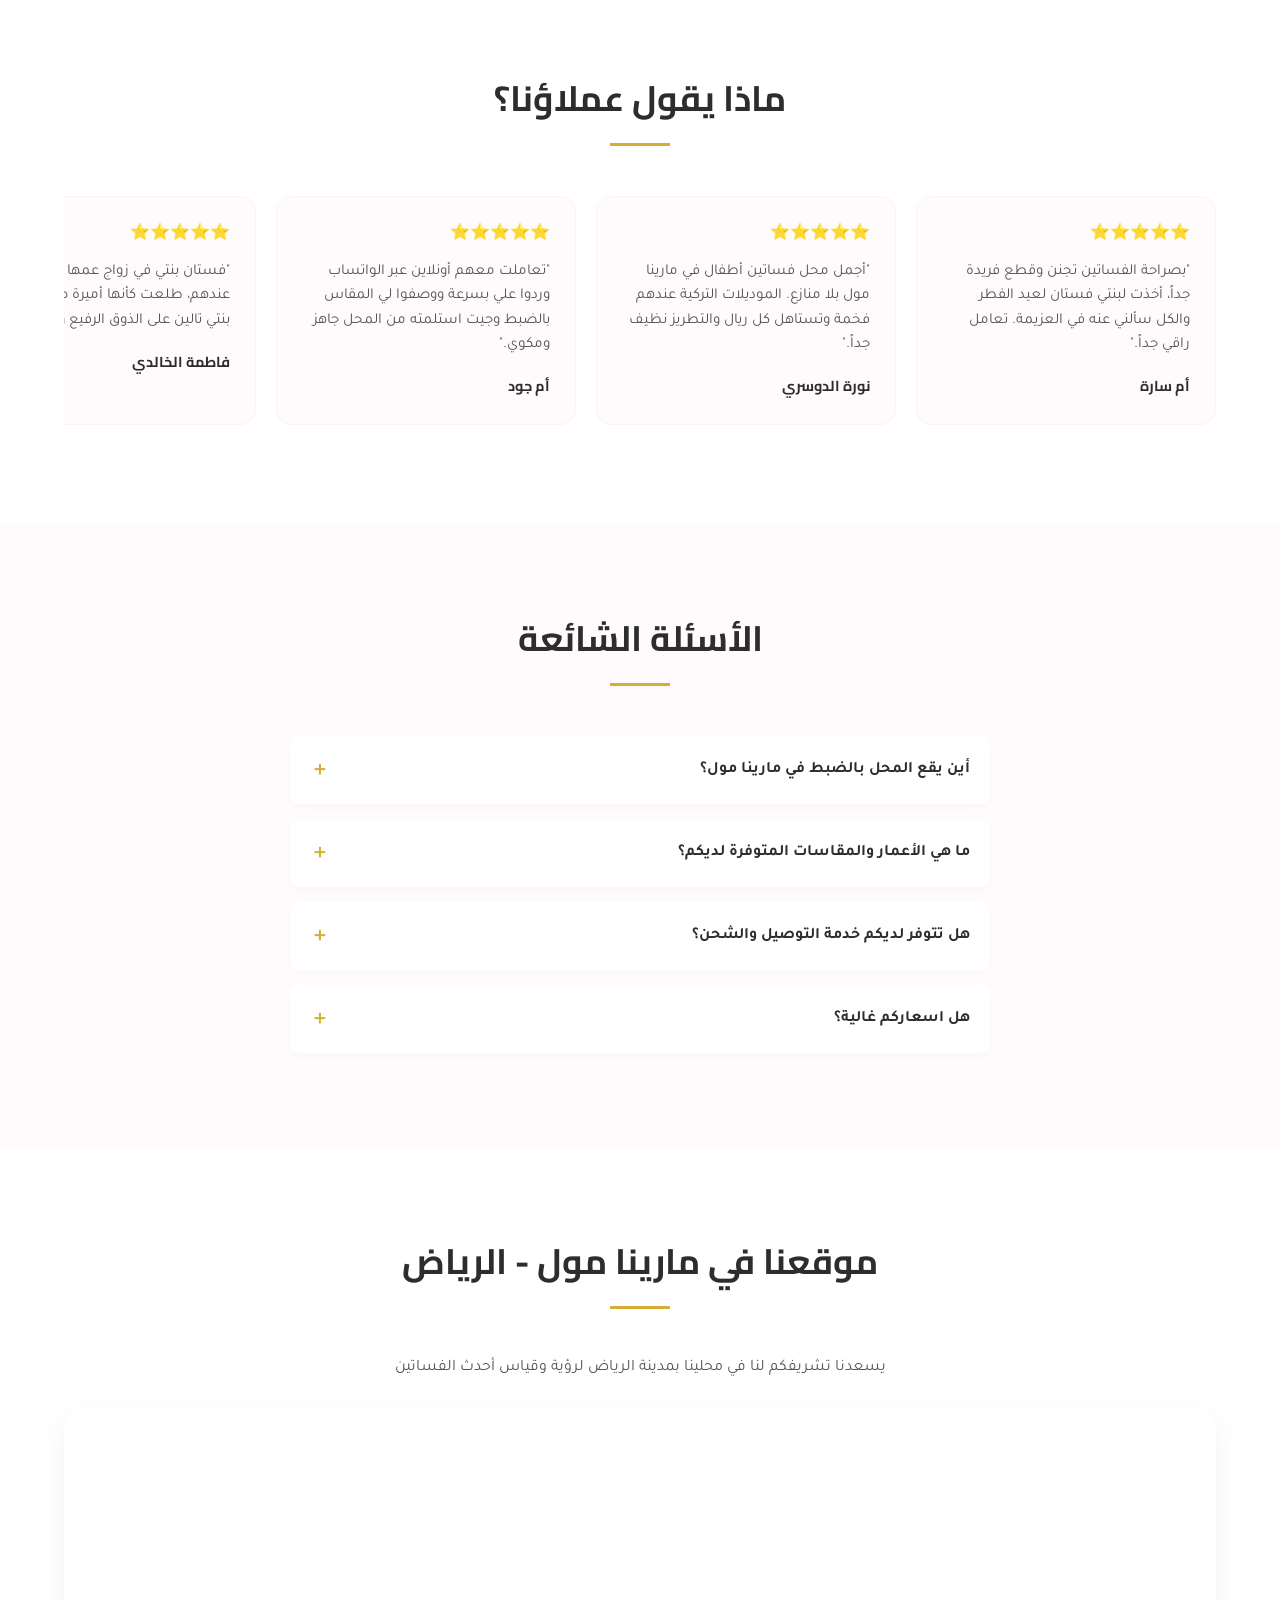
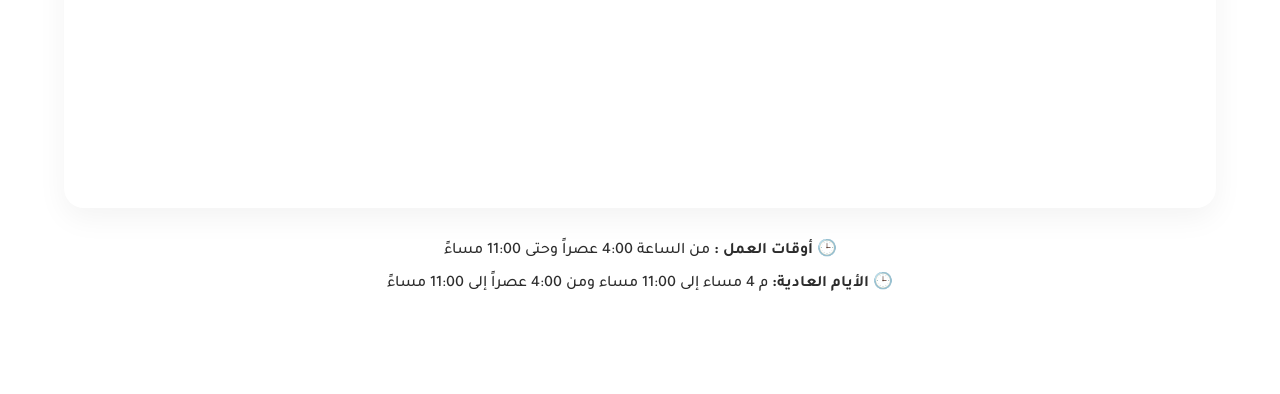
==== commit ed5ea9fe: "Update aa.html" ====
--- a/aa.html
+++ b/aa.html
@@ -27,7 +27,10 @@
   "name":"بنتي تالين",
   "alternateName":"Binti Taleen",
   "url":"https://abkr-tool.github.io/"
+        "logo":"https://h.top4top.io/p_38294jd4q1.jpg",
+"image":"https://h.top4top.io/p_38294jd4q1.jpg"
 }
+        <link rel="stylesheet" href="https://cdnjs.cloudflare.com/ajax/libs/font-awesome/6.5.2/css/all.min.css">
     </script>
 </head>
 <body>
@@ -147,7 +150,7 @@
 
     <div class="lightbox" id="lightbox">
         <div class="lightbox-content">
-            <button class="lightbox-close" onclick="closeLightbox()">✖️</button>
+            <button class="lightbox-close" onclick="closeLightbox()">❌</button>
             <img src="" alt="معاينة الفستان" class="lightbox-img" id="lightboxImg">
             <div class="lightbox-details">
                 <h3 id="lightboxTitle" style="font-family: 'Cairo', sans-serif; font-size: 1.4rem;">اسم الفستان</h3>
@@ -265,8 +268,7 @@
         </div>
     </section>
 
-    <a href="https://wa.me/966562399039?text=%D9%85%D8%B1%D8%AD%D8%A8%D8%A7%D9%8B%20%D8%A8%D9%86%D8%AA%D9%8A%20%D8%AA%D8%A7%D9%84%D9%8A%D9%86%D8%8C%20%D8%A3%D9%88%D8%AF%20%D8%A7%D9%84%D8%A7%D8%B3%D8%AA%D9%81%D8%B3%D8%A7%D8%B1" class="whatsapp-float" target="_blank" rel="noopener noreferrer" aria-label="تواصل معنا عبر واتساب">
-        🗪
+    <a href="https://wa.me/966562399039?text=%D9%85%D8%B1%D8%AD%D8%A8%D8%A7%D9%8B%20%D8%A8%D9%86%D8%AA%D9%8A%20%D8%AA%D8%A7%D9%84%D9%8A%D9%86%D8%8C%20%D8%A3%D9%88%D8%AF%20%D8%A7%D9%84%D8%A7%D8%B3%D8%AA%D9%81%D8%B3%D8%A7%D8%B1" class="whatsapp-float" target="_blank" rel="noopener noreferrer" aria-label="تواصل معنا عبر واتساب"<i class="fa-brands fa-whatsapp"></i>
     </a>
 
     <script src="aa.js"></script>
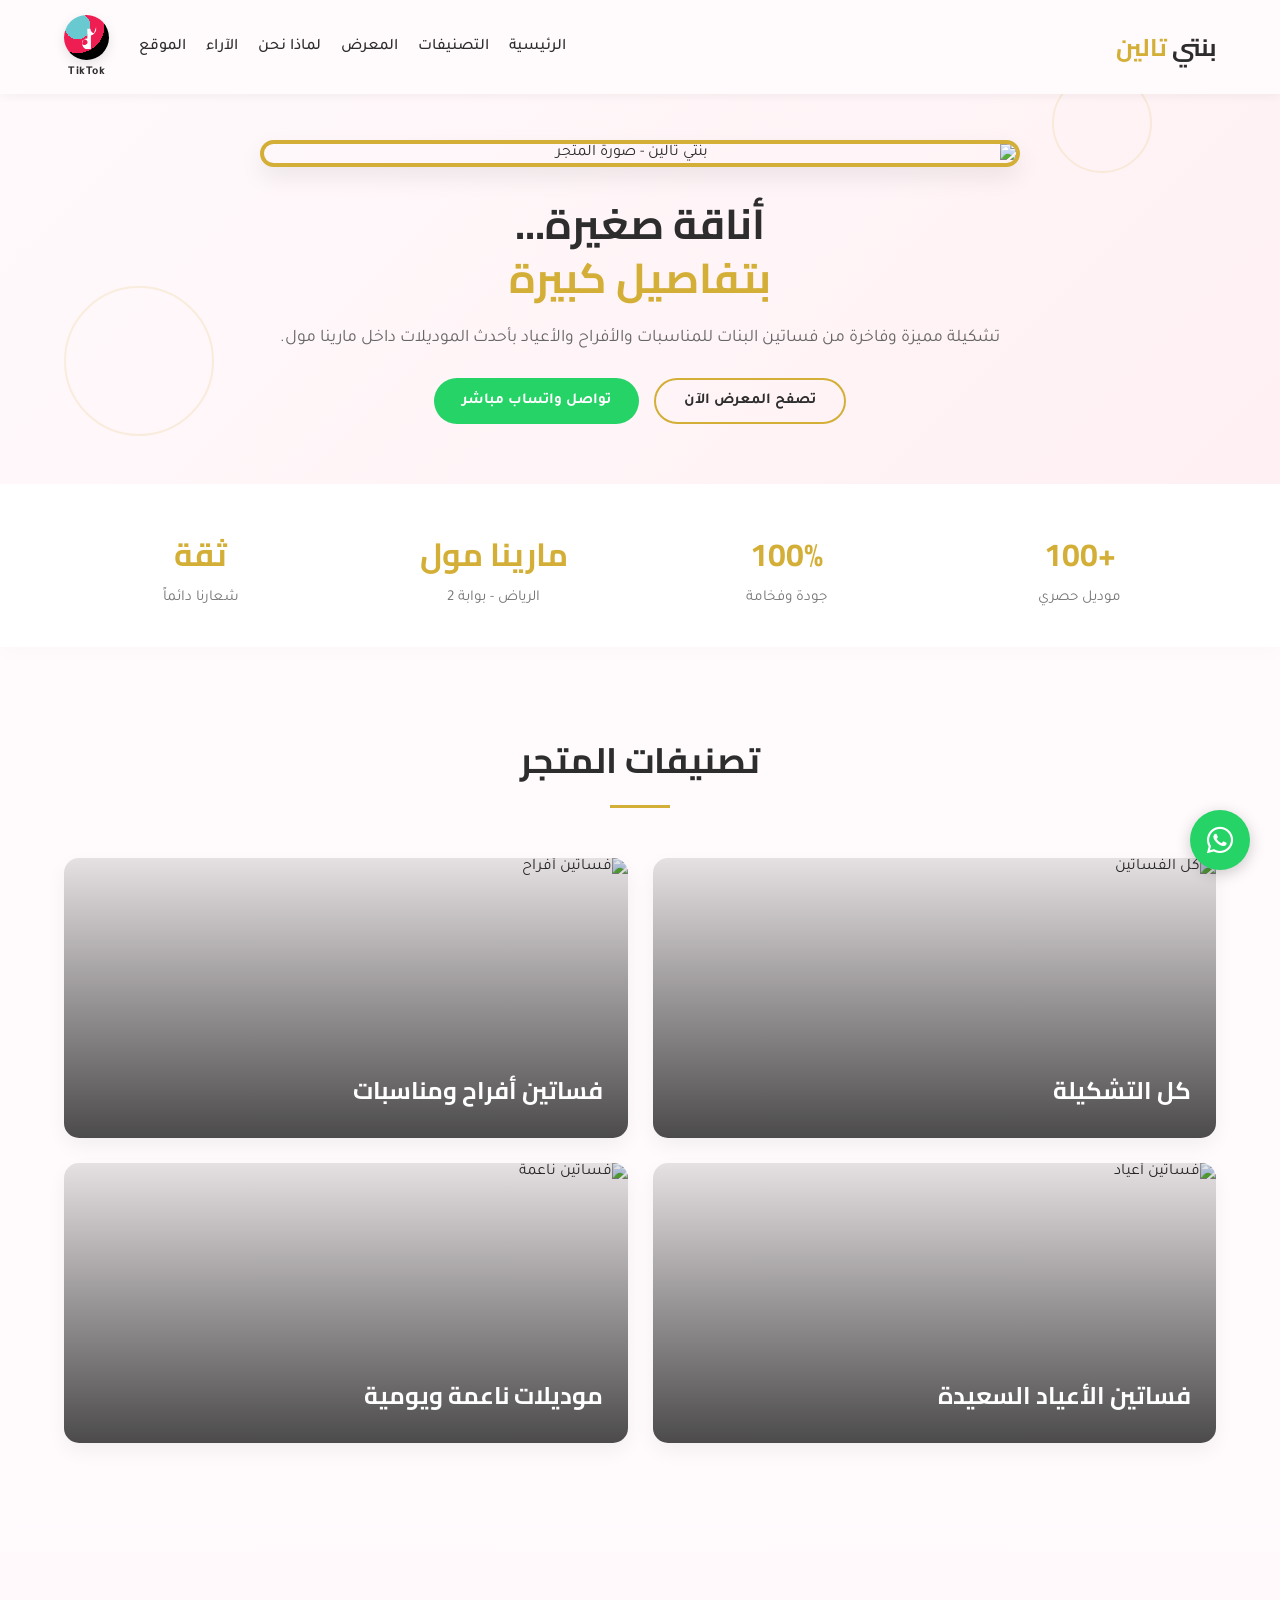
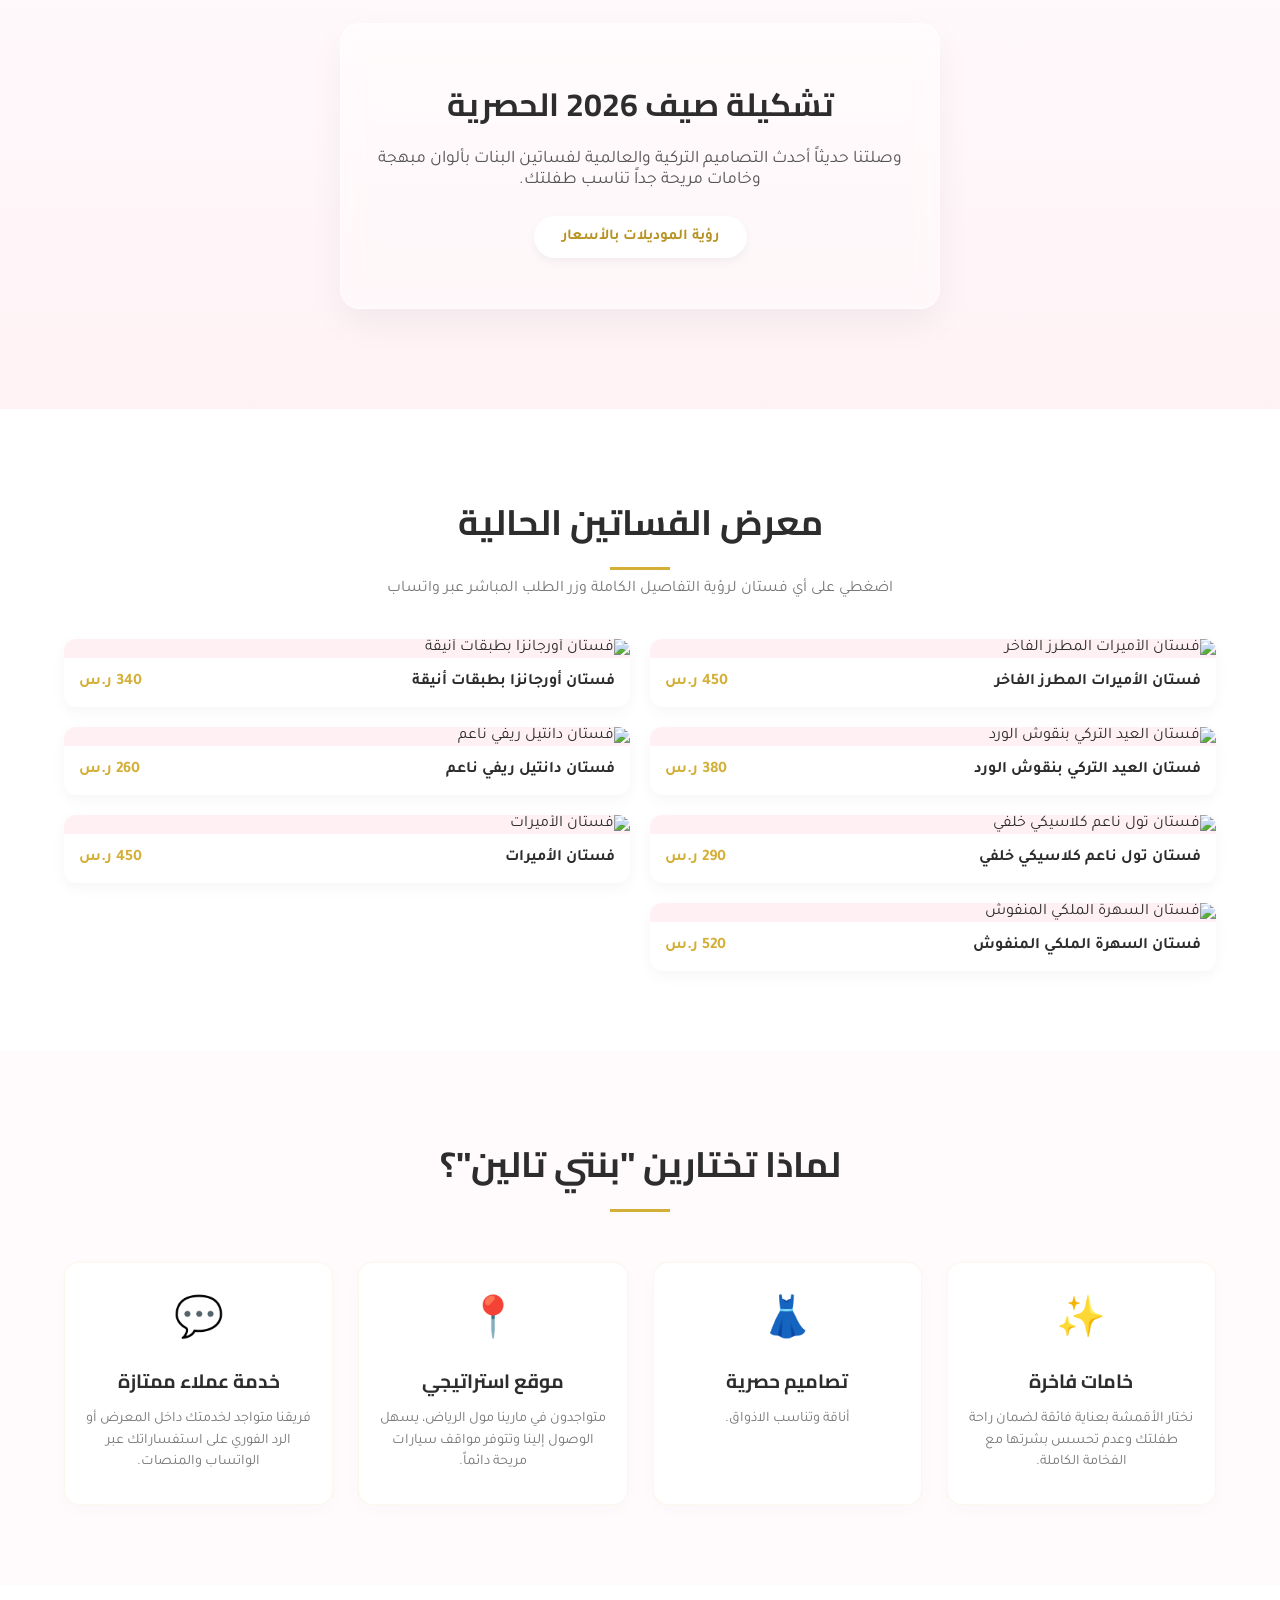
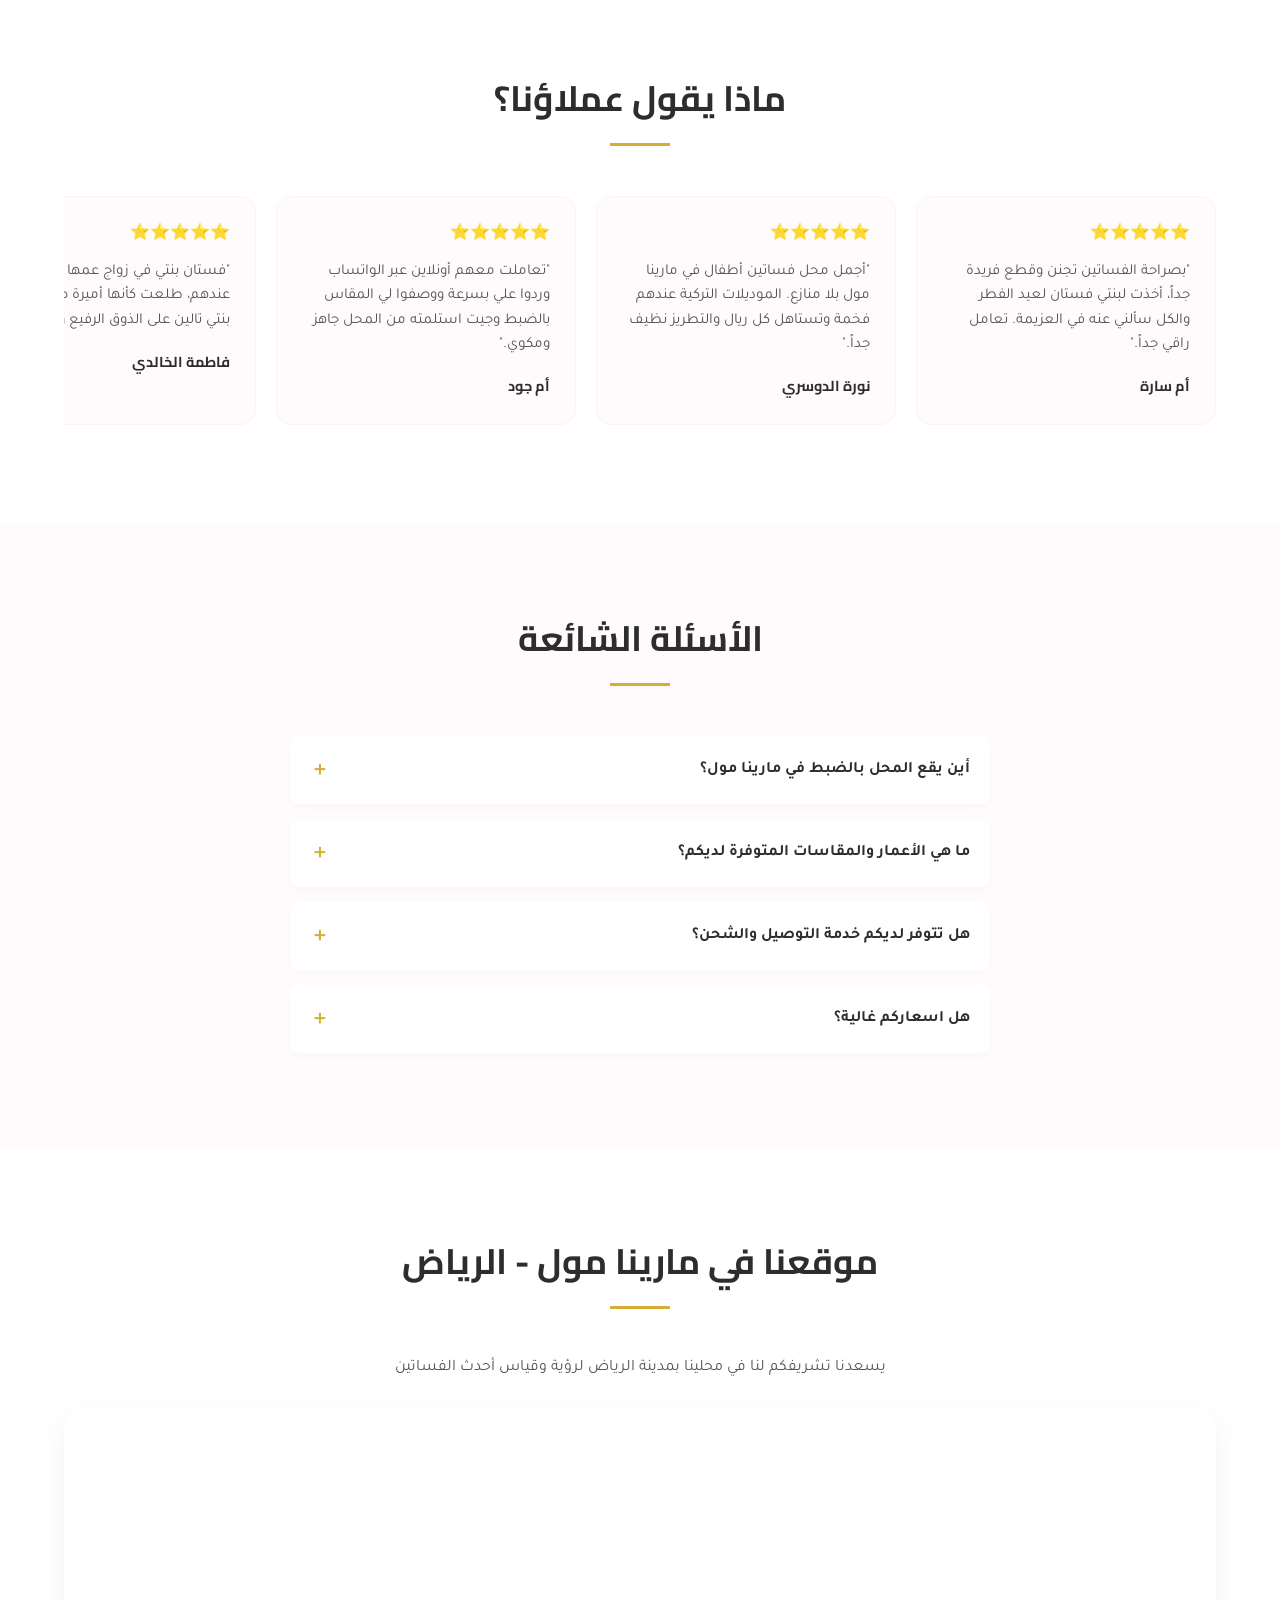
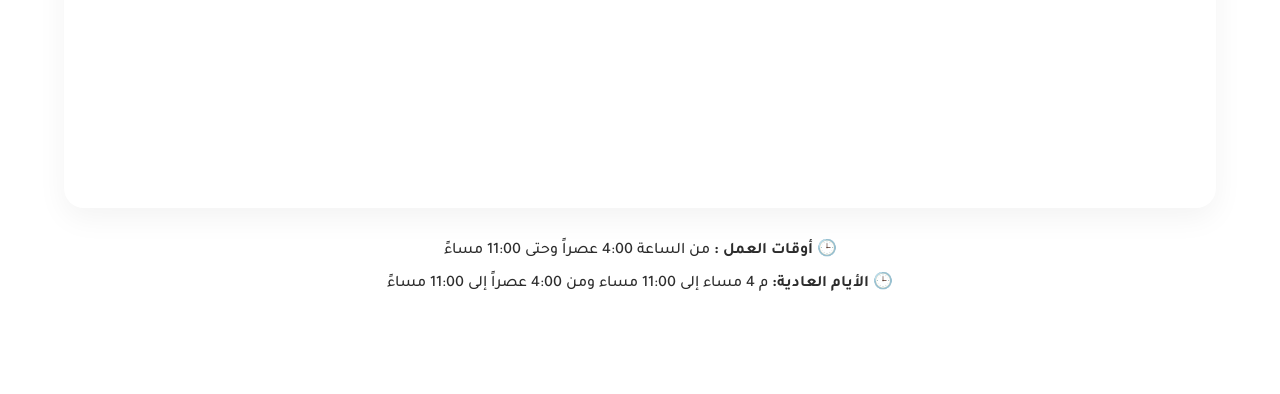
==== commit 53b993a6: "Update aa.html" ====
--- a/aa.html
+++ b/aa.html
@@ -26,11 +26,13 @@
   "@type":"WebSite",
   "name":"بنتي تالين",
   "alternateName":"Binti Taleen",
-  "url":"https://abkr-tool.github.io/"
-        "logo":"https://h.top4top.io/p_38294jd4q1.jpg",
-"image":"https://h.top4top.io/p_38294jd4q1.jpg"
+  "url":"https://abkr-tool.github.io/",
+  "logo":"https://h.top4top.io/p_38294jd4q1.jpg",
+  "image":"https://h.top4top.io/p_38294jd4q1.jpg"
 }
-        <link rel="stylesheet" href="https://cdnjs.cloudflare.com/ajax/libs/font-awesome/6.5.2/css/all.min.css">
+</script>
+
+<link rel="stylesheet" href="https://cdnjs.cloudflare.com/ajax/libs/font-awesome/6.5.2/css/all.min.css">
     </script>
 </head>
 <body>
@@ -268,8 +270,13 @@
         </div>
     </section>
 
-    <a href="https://wa.me/966562399039?text=%D9%85%D8%B1%D8%AD%D8%A8%D8%A7%D9%8B%20%D8%A8%D9%86%D8%AA%D9%8A%20%D8%AA%D8%A7%D9%84%D9%8A%D9%86%D8%8C%20%D8%A3%D9%88%D8%AF%20%D8%A7%D9%84%D8%A7%D8%B3%D8%AA%D9%81%D8%B3%D8%A7%D8%B1" class="whatsapp-float" target="_blank" rel="noopener noreferrer" aria-label="تواصل معنا عبر واتساب"<i class="fa-brands fa-whatsapp"></i>
-    </a>
+<a href="https://wa.me/966562399039?text=%D9%85%D8%B1%D8%AD%D8%A8%D8%A7%D9%8B%20%D8%A8%D9%86%D8%AA%D9%8A%20%D8%AA%D8%A7%D9%84%D9%8A%D9%86%D8%8C%20%D8%A3%D9%88%D8%AF%20%D8%A7%D9%84%D8%A7%D8%B3%D8%AA%D9%81%D8%B3%D8%A7%D8%B1"
+   class="whatsapp-float"
+   target="_blank"
+   rel="noopener noreferrer"
+   aria-label="تواصل معنا عبر واتساب">
+    <i class="fa-brands fa-whatsapp"></i>
+</a>
 
     <script src="aa.js"></script>
 </body>
